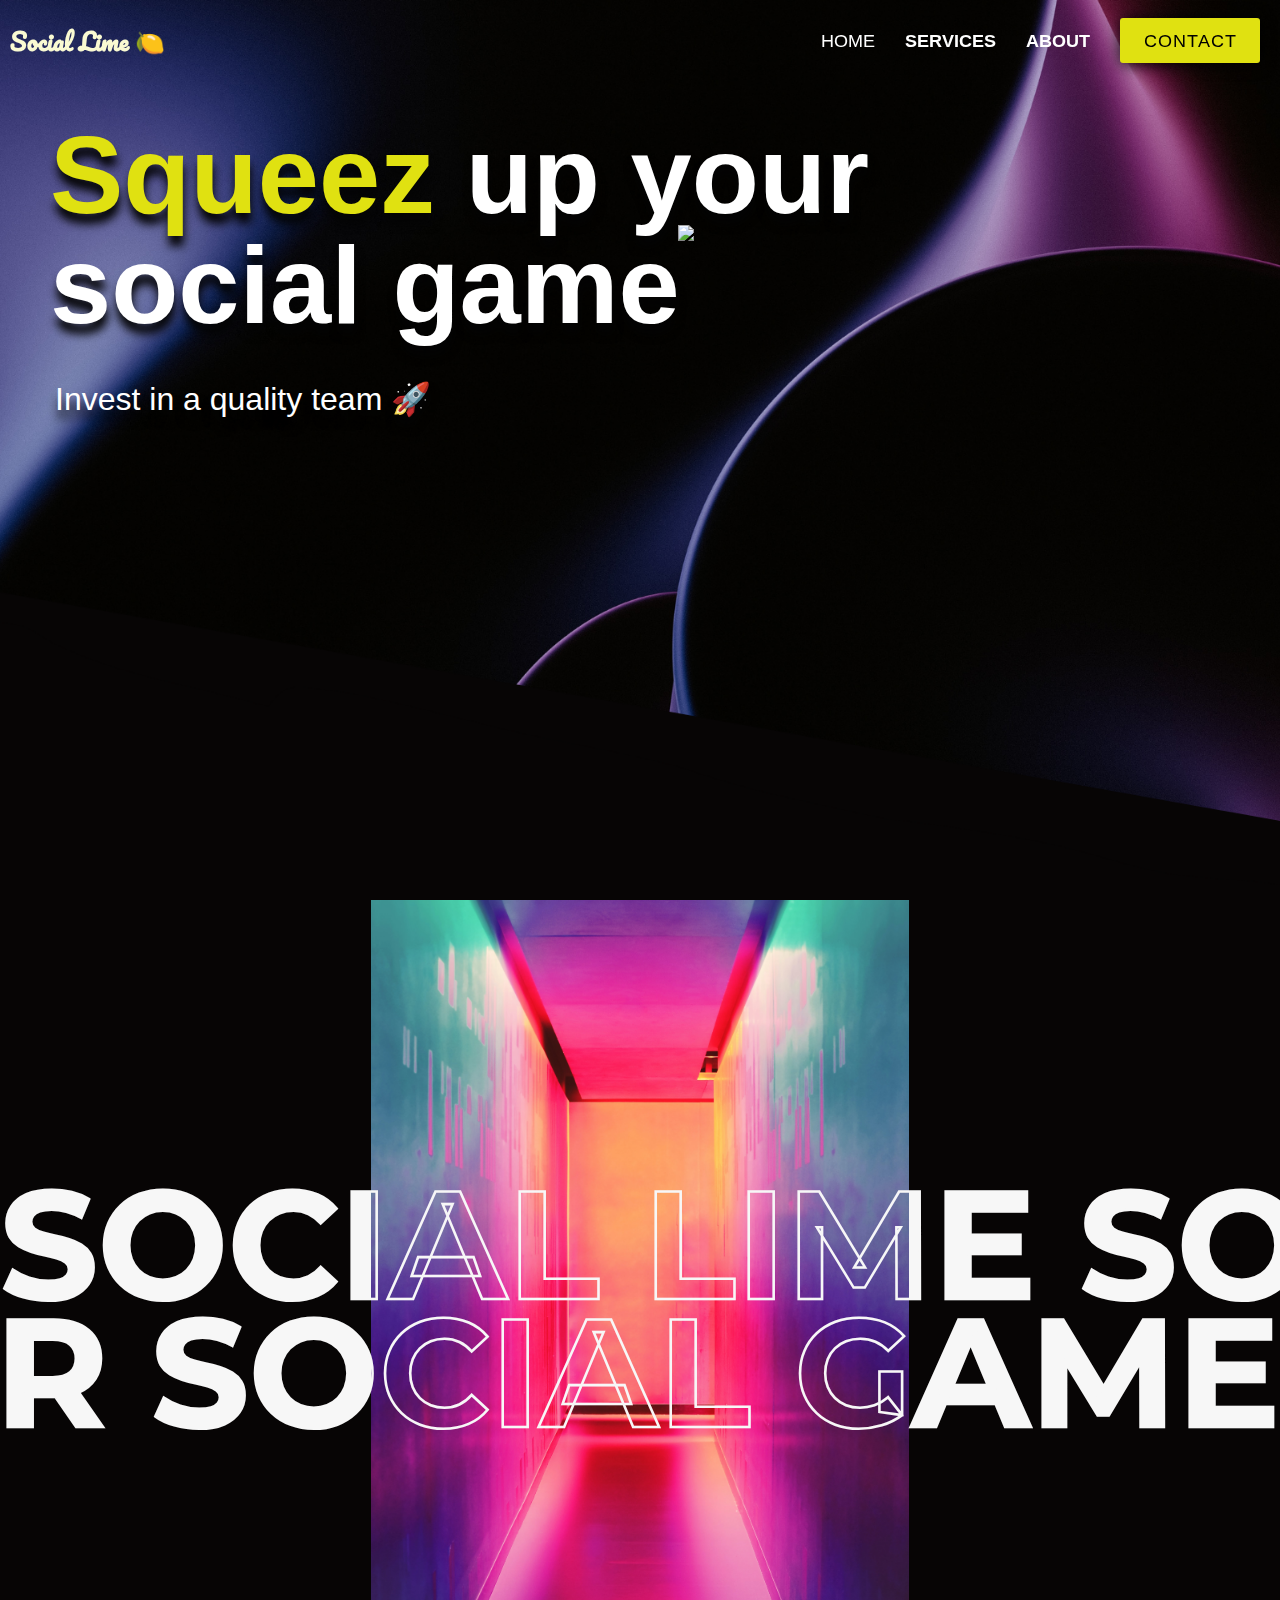
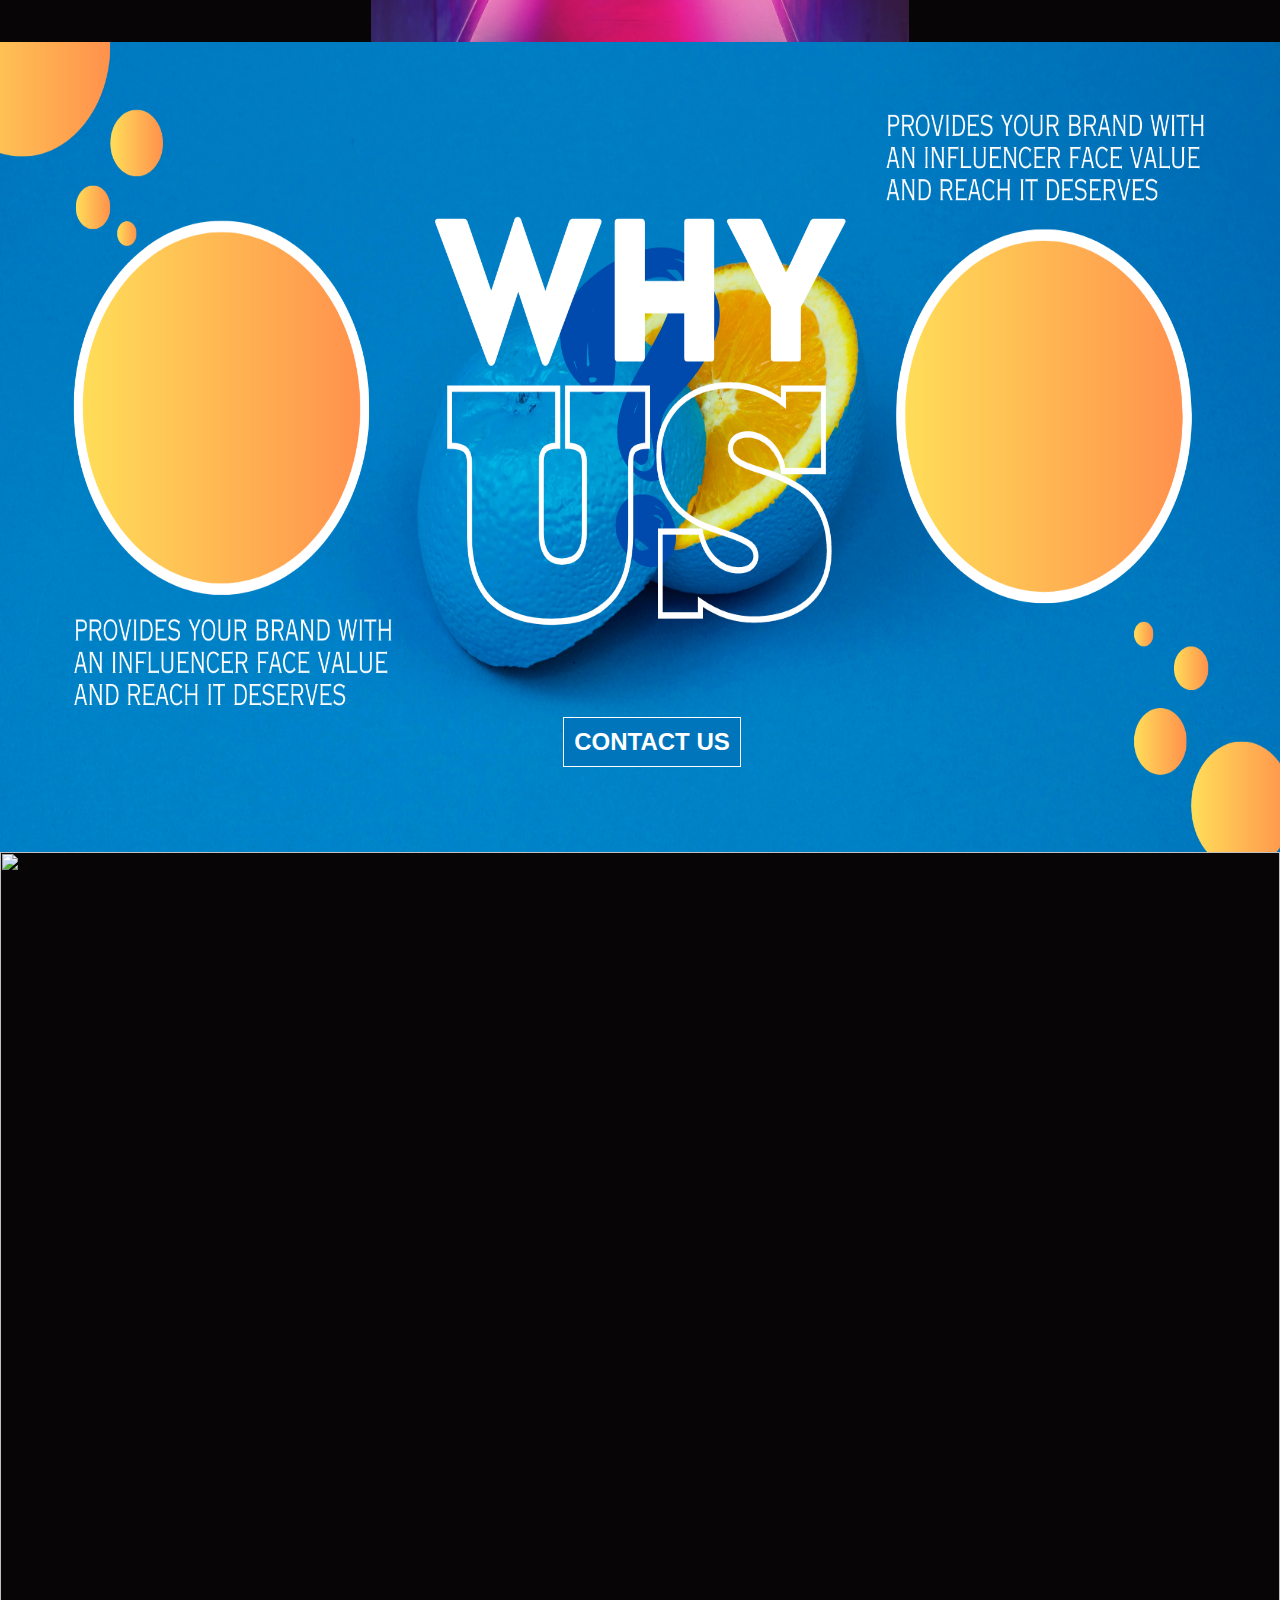
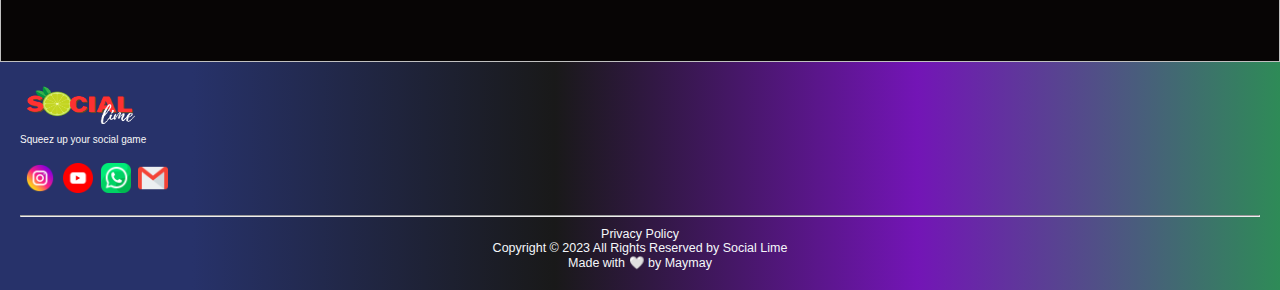
==== index.html @ c26649b6 "Update index.html" ====
<!DOCTYPE html>
<html lang="en">

<head>
    <meta charset="UTF-8">
    <meta http-equiv="X-UA-Compatible" content="IE=edge">
    <meta name="viewport" content="width=device-width, initial-scale=1.0">
    <link rel="stylesheet" href="style.css">
    <script src="/script.js"></script>
    <script src="https://cdnjs.cloudflare.com/ajax/libs/gsap/3.3.1/gsap.min.js"></script>
    <script src="https://cdnjs.cloudflare.com/ajax/libs/gsap/3.3.1/ScrollTrigger.min.js"></script>
    <script src="https://cdnjs.cloudflare.com/ajax/libs/gsap/3.3.3/ScrollToPlugin.min.js"></script>
    <title>Social-Lime</title>
</head>

<body>

    <div class="banner">
        <img class="banner_img" src="./try2.png">
        <div class="hero">
            <div class="tagline"><a>Squeez</a> up your <br>social game</div>
            <div class="sub">Invest in a quality team 🚀</div>
            <img class="ig" src="hero2.gif">
        </div>
    </div>

    <div class="nav">
        <a class="logo" id="logo">Social Lime 🍋</a>
        <a class="home" href="#home">Home</a>
        <a class="hb" href="#services">Services</a>
        <a class="hb" href="#about">About</a>
        <button class="button">Contact</button>
    </div>


    <main>
        <section class="parallax-section">
            <div class="text-container text-container__back">
                <h2 class="parallax-text">
                    Social Lime Social Lime
                </h2>
                <h2 class="parallax-text">
                    Squeez up Your Social Game
                </h2>
            </div>

            <div class="image-container parallax" data-depth='-2'>
                <div class="image-container__inner parallax" data-depth='1'>
                    <img class="para" src="back.jpg" alt="Avocado">
                </div>
            </div>

            <div class="text-container text-container__front">
                <h2 class="parallax-text">
                    Social Lime Social Lime
                </h2>
                <h2 class="parallax-text">
                    Squeez up Your Social Game
                </h2>
            </div>
        </section>
    </main>

    <div class="why" id="about">
        <div class="back">
            <img class="bg" src="/why3.png">
            <button class="btn">CONTACT US</button>
        </div>
    </div>
    <div class="services" id="services">
        <div class="backg">
            <img class="service-bg" src="/services.png">
        </div>
    </div>
    <div class="foot"></div>
    <div class="footer" id="footer">
        <div class="bubbles">
            <div class="bubble"
                style="--size:2.703396438660355rem; --distance:9.070542356239075rem; --position:24.216280371001602%; --time:3.3822207968391425s; --delay:-2.0604572190765884s;">
            </div>
            <div class="bubble"
                style="--size:3.165822025018196rem; --distance:7.885861019720578rem; --position:83.70689135038882%; --time:2.2639874434464375s; --delay:-2.479167896259421s;">
            </div>
            <div class="bubble"
                style="--size:3.074271843534702rem; --distance:9.171066618346135rem; --position:17.101391716994847%; --time:2.8836323102295265s; --delay:-3.4520597417447436s;">
            </div>
            <div class="bubble"
                style="--size:2.613048046794672rem; --distance:9.05771266240139rem; --position:20.959226845929276%; --time:2.1540379341909848s; --delay:-3.2949222420488433s;">
            </div>
            <div class="bubble"
                style="--size:2.250127625577436rem; --distance:7.965191260038385rem; --position:71.04816854726022%; --time:2.659770631502733s; --delay:-2.1204440406491902s;">
            </div>
            <div class="bubble"
                style="--size:4.708792191501644rem; --distance:6.465469241113238rem; --position:75.00758225619411%; --time:3.4191622905141315s; --delay:-3.7417244477140974s;">
            </div>
            <div class="bubble"
                style="--size:3.7324137790720915rem; --distance:6.130659923800943rem; --position:66.70329840848531%; --time:3.061645784791548s; --delay:-2.521414372626675s;">
            </div>
            <div class="bubble"
                style="--size:4.452812361787113rem; --distance:9.65467367997255rem; --position:24.86628662215625%; --time:2.119923743645265s; --delay:-2.7287221174865746s;">
            </div>
            <div class="bubble"
                style="--size:4.39032640101777rem; --distance:7.479145815770108rem; --position:39.89053783844584%; --time:3.3938928886551887s; --delay:-2.6673211003409336s;">
            </div>
            <div class="bubble"
                style="--size:2.6560811083516596rem; --distance:9.219545220219675rem; --position:74.57734831784299%; --time:3.4629435059550238s; --delay:-3.6885974056238453s;">
            </div>
            <div class="bubble"
                style="--size:4.928704187373003rem; --distance:9.481786604226299rem; --position:23.808891371035546%; --time:2.021695046776343s; --delay:-2.1891888025939057s;">
            </div>
            <div class="bubble"
                style="--size:4.03161744953632rem; --distance:8.573366281598929rem; --position:79.72270820074226%; --time:2.374966455975963s; --delay:-3.2857969536210394s;">
            </div>
            <div class="bubble"
                style="--size:4.420339140201rem; --distance:6.123480904070101rem; --position:11.13292089635052%; --time:3.140803739811948s; --delay:-3.60594641604105s;">
            </div>
            <div class="bubble"
                style="--size:3.9867435110253417rem; --distance:9.908042566300974rem; --position:60.37181168819522%; --time:2.1407505126922706s; --delay:-3.1825673854666823s;">
            </div>
            <div class="bubble"
                style="--size:3.112498168667452rem; --distance:8.3802577410477rem; --position:74.74158933570983%; --time:3.8909105842902987s; --delay:-2.0141347146809783s;">
            </div>
            <div class="bubble"
                style="--size:4.6072317754945535rem; --distance:8.57779122127305rem; --position:24.907174208625523%; --time:3.8277757247717576s; --delay:-3.988787489937411s;">
            </div>
            <div class="bubble"
                style="--size:3.170864377823725rem; --distance:6.04178894053131rem; --position:14.577458350779658%; --time:2.9631377052692254s; --delay:-3.0500957525159538s;">
            </div>
            <div class="bubble"
                style="--size:5.101543060258387rem; --distance:7.109364999296812rem; --position:75.71595019115902%; --time:2.2400536272785274s; --delay:-2.5405380430857s;">
            </div>
            <div class="bubble"
                style="--size:4.766341169378279rem; --distance:8.98344292266946rem; --position:91.69864805566831%; --time:3.75667518296322s; --delay:-3.472246585076889s;">
            </div>
            <div class="bubble"
                style="--size:5.667636256799911rem; --distance:6.297919880316265rem; --position:18.627158295137264%; --time:3.3801468808853024s; --delay:-2.7353355514759983s;">
            </div>
            <div class="bubble"
                style="--size:2.817429950281973rem; --distance:7.613909268793668rem; --position:14.12664709432649%; --time:3.0665399462932403s; --delay:-2.395379921991469s;">
            </div>
            <div class="bubble"
                style="--size:5.994434963410672rem; --distance:6.229824907219395rem; --position:22.41019950917938%; --time:3.0895652119426678s; --delay:-2.5924503797780774s;">
            </div>
            <div class="bubble"
                style="--size:3.4218638434251707rem; --distance:7.4433928975649rem; --position:92.18087411191286%; --time:2.049172798211092s; --delay:-3.3697582122341205s;">
            </div>
            <div class="bubble"
                style="--size:2.107370703947086rem; --distance:6.07750734220191rem; --position:55.529467037454644%; --time:2.0424760703613942s; --delay:-2.4972991255007697s;">
            </div>
            <div class="bubble"
                style="--size:4.193317276600011rem; --distance:8.240950220408752rem; --position:69.30958932942285%; --time:3.382467884044045s; --delay:-3.1061057015910114s;">
            </div>
            <div class="bubble"
                style="--size:2.3977623657885045rem; --distance:7.61426208110393rem; --position:76.73801214120277%; --time:3.3520175110481896s; --delay:-2.632996143958285s;">
            </div>
            <div class="bubble"
                style="--size:2.9192041286491968rem; --distance:9.493926860962901rem; --position:80.9513365558925%; --time:2.039284008158701s; --delay:-3.7431500126279054s;">
            </div>
            <div class="bubble"
                style="--size:4.725662925119872rem; --distance:9.79293704744155rem; --position:91.5878473133573%; --time:2.882576090257494s; --delay:-3.2570262538567216s;">
            </div>
            <div class="bubble"
                style="--size:2.395795243403912rem; --distance:8.289269527781965rem; --position:51.368226272464526%; --time:2.946663000155331s; --delay:-3.1733659648617847s;">
            </div>
            <div class="bubble"
                style="--size:4.18028106658144rem; --distance:8.372591276434076rem; --position:4.8906677806592%; --time:2.21615185911188s; --delay:-2.3855696301477143s;">
            </div>
            <div class="bubble"
                style="--size:2.8781590811218534rem; --distance:7.120689538896797rem; --position:37.1853664806699%; --time:2.7859235415710506s; --delay:-2.336141628863766s;">
            </div>
            <div class="bubble"
                style="--size:5.551750981833273rem; --distance:7.270251559115256rem; --position:30.622073010236754%; --time:2.651171044405225s; --delay:-2.0145139697886187s;">
            </div>
            <div class="bubble"
                style="--size:2.868956754208715rem; --distance:9.466703376914898rem; --position:97.42075299937943%; --time:2.887317138648896s; --delay:-3.044984231671863s;">
            </div>
            <div class="bubble"
                style="--size:3.461360770910855rem; --distance:8.046676327883425rem; --position:61.28574183691212%; --time:2.657351291299474s; --delay:-2.7167630193485444s;">
            </div>
            <div class="bubble"
                style="--size:2.522812453907596rem; --distance:6.754273553474159rem; --position:94.49354481994736%; --time:3.992717542551886s; --delay:-2.0818028626005103s;">
            </div>
            <div class="bubble"
                style="--size:2.4829959487599087rem; --distance:7.892183984690842rem; --position:78.15366643973077%; --time:2.0132903393235977s; --delay:-2.0518416823645347s;">
            </div>
            <div class="bubble"
                style="--size:2.415283258114962rem; --distance:9.053636966916885rem; --position:27.833047422379032%; --time:3.563490933882854s; --delay:-2.7165260016861343s;">
            </div>
            <div class="bubble"
                style="--size:3.073037548423919rem; --distance:8.176283158969813rem; --position:81.8332639400372%; --time:2.7592454258820562s; --delay:-3.0034165785945617s;">
            </div>
            <div class="bubble"
                style="--size:2.0163163548141743rem; --distance:9.155860082460881rem; --position:69.63055295405809%; --time:2.815752994489916s; --delay:-3.6590795680886576s;">
            </div>
            <div class="bubble"
                style="--size:4.961217883413328rem; --distance:9.757514286109933rem; --position:7.26003021063822%; --time:2.293293517483772s; --delay:-2.6257971637506636s;">
            </div>
            <div class="bubble"
                style="--size:4.634402686806769rem; --distance:7.043752540461177rem; --position:-1.685461734290945%; --time:2.328306301961572s; --delay:-2.9438088736419767s;">
            </div>
            <div class="bubble"
                style="--size:3.3705554110660216rem; --distance:7.2876150553478265rem; --position:54.67102306460331%; --time:2.9772995927860886s; --delay:-2.379963465444359s;">
            </div>
            <div class="bubble"
                style="--size:4.232002622240683rem; --distance:8.978298188941437rem; --position:79.22134577741149%; --time:2.862326879976489s; --delay:-2.688239084998074s;">
            </div>
            <div class="bubble"
                style="--size:2.184281940948966rem; --distance:7.4722857734502215rem; --position:24.784774440503213%; --time:3.780528061559585s; --delay:-2.8053111449601316s;">
            </div>
            <div class="bubble"
                style="--size:3.726863344146061rem; --distance:7.575225079904906rem; --position:73.81740108815747%; --time:3.20998580135797s; --delay:-2.9863117520664226s;">
            </div>
            <div class="bubble"
                style="--size:4.6934429569995135rem; --distance:7.4349911390501155rem; --position:4.012329300766229%; --time:3.5694536043319016s; --delay:-2.481469603001176s;">
            </div>
            <div class="bubble"
                style="--size:4.011309843467829rem; --distance:9.619684388287657rem; --position:16.085992688951887%; --time:2.30793427099807s; --delay:-3.2673239003029986s;">
            </div>
            <div class="bubble"
                style="--size:3.112419013722204rem; --distance:8.980457953598169rem; --position:10.90907723155023%; --time:3.430884347612765s; --delay:-3.5251144290655123s;">
            </div>
            <div class="bubble"
                style="--size:5.885480189188793rem; --distance:9.60785048730299rem; --position:90.98211085855613%; --time:3.2883996045465542s; --delay:-3.630512635451794s;">
            </div>
            <div class="bubble"
                style="--size:3.937824264834898rem; --distance:6.9500115224898344rem; --position:41.09291657364489%; --time:3.1142735119538982s; --delay:-3.5710800113029877s;">
            </div>
            <div class="bubble"
                style="--size:4.973412025646438rem; --distance:9.336553876982332rem; --position:-3.4674233395916643%; --time:3.396587227326454s; --delay:-2.936210578801096s;">
            </div>
            <div class="bubble"
                style="--size:2.8374991129318854rem; --distance:9.014424090509017rem; --position:7.716718922467642%; --time:2.128343534749802s; --delay:-2.314993893394145s;">
            </div>
            <div class="bubble"
                style="--size:3.8703114084129693rem; --distance:9.572877279080679rem; --position:92.49886381148386%; --time:2.8693460012025347s; --delay:-3.0545356379223976s;">
            </div>
            <div class="bubble"
                style="--size:4.7611924876303116rem; --distance:6.227532492511098rem; --position:19.01530018271889%; --time:2.9101544144356417s; --delay:-3.9042906017420367s;">
            </div>
            <div class="bubble"
                style="--size:5.132620483146716rem; --distance:9.267121752458763rem; --position:29.379868605382384%; --time:2.47199803309032s; --delay:-2.989531057655013s;">
            </div>
            <div class="bubble"
                style="--size:2.4969279115253356rem; --distance:6.947130855119342rem; --position:50.4249922488983895%; --time:3.0957361921112674s; --delay:-3.3476550890198067s;">
            </div>
            <div class="bubble"
                style="--size:2.508234979061827rem; --distance:9.475716267796047rem; --position:87.52830361000385%; --time:2.8200274424821226s; --delay:-2.6605651184699544s;">
            </div>
            <div class="bubble"
                style="--size:3.351435858801776rem; --distance:8.923243868913378rem; --position:23.095746507825375%; --time:2.095920553619648s; --delay:-2.659966015591892s;">
            </div>
            <div class="bubble"
                style="--size:2.4269734684894306rem; --distance:6.099166530088658rem; --position:81.41230715795852%; --time:3.9074862556689545s; --delay:-2.1004276740447536s;">
            </div>
            <div class="bubble"
                style="--size:5.230787378205321rem; --distance:6.64479680984962rem; --position:16.3862087807914%; --time:2.886685708534925s; --delay:-2.4972065679003173s;">
            </div>
            <div class="bubble"
                style="--size:5.919976570136843rem; --distance:8.813495370244706rem; --position:89.29555109066082%; --time:3.282163094256274s; --delay:-2.4552512813094673s;">
            </div>
            <div class="bubble"
                style="--size:4.856435851367235rem; --distance:9.146888386317535rem; --position:64.13999270553899%; --time:2.0096362612282666s; --delay:-2.527077170687452s;">
            </div>
            <div class="bubble"
                style="--size:4.4788498224941575rem; --distance:8.754670824148501rem; --position:93.97497490136503%; --time:3.176495492970275s; --delay:-3.3908454801680223s;">
            </div>
            <div class="bubble"
                style="--size:4.460533011537878rem; --distance:9.154177141612099rem; --position:59.006452874978294%; --time:2.769771635227336s; --delay:-3.4708798622875787s;">
            </div>
            <div class="bubble"
                style="--size:3.5254982698499715rem; --distance:6.951471747834567rem; --position:88.93516098323563%; --time:2.683037639995981s; --delay:-3.5232347244876543s;">
            </div>
            <div class="bubble"
                style="--size:2.239409258172037rem; --distance:7.679761242430297rem; --position:31.413120127717953%; --time:3.666779259592338s; --delay:-3.3878074141855317s;">
            </div>
            <div class="bubble"
                style="--size:5.189030008183485rem; --distance:8.83459176276984rem; --position:76.34657553107475%; --time:2.8255322888224286s; --delay:-3.871342475946354s;">
            </div>
            <div class="bubble"
                style="--size:2.090467221870102rem; --distance:7.078479937310766rem; --position:88.82800320641051%; --time:2.566053829319233s; --delay:-2.6694330643177517s;">
            </div>
            <div class="bubble"
                style="--size:2.568489659065695rem; --distance:6.787719852581221rem; --position:55.25201555714816%; --time:3.1752653842164342s; --delay:-2.9835352924238925s;">
            </div>
            <div class="bubble"
                style="--size:3.9269488171571645rem; --distance:7.317129766543211rem; --position:49.16604219014743%; --time:3.036515875633631s; --delay:-3.7763605359800283s;">
            </div>
            <div class="bubble"
                style="--size:2.8515545456659774rem; --distance:9.1552239000979rem; --position:25.299757662626142%; --time:3.3254185084230787s; --delay:-2.9400655249746372s;">
            </div>
            <div class="bubble"
                style="--size:2.4347294757731692rem; --distance:7.387357822246572rem; --position:38.62903196484482%; --time:3.355359450213422s; --delay:-3.448635207116437s;">
            </div>
            <div class="bubble"
                style="--size:3.9390122444039886rem; --distance:7.358135975198584rem; --position:44.66415863204259%; --time:3.388888735999815s; --delay:-3.958653026170835s;">
            </div>
            <div class="bubble"
                style="--size:5.8804887294243064rem; --distance:8.705508082725004rem; --position:32.417549018636095%; --time:3.5771782880883363s; --delay:-3.0064413828334446s;">
            </div>
            <div class="bubble"
                style="--size:5.2415001509321515rem; --distance:8.262439667103745rem; --position:47.277528806207485%; --time:3.990790150781513s; --delay:-2.4293550714407743s;">
            </div>
            <div class="bubble"
                style="--size:3.5603249892234317rem; --distance:8.16520398805639rem; --position:81.00524358179455%; --time:2.009276453017123s; --delay:-3.4294623136497466s;">
            </div>
            <div class="bubble"
                style="--size:2.2490333172542245rem; --distance:8.354959100014108rem; --position:82.38982383001353%; --time:2.9557311902887364s; --delay:-3.3607826522578863s;">
            </div>
            <div class="bubble"
                style="--size:2.4986576057357848rem; --distance:7.065085869152558rem; --position:30.052366785724978%; --time:3.872100586163395s; --delay:-3.8890922814569584s;">
            </div>
            <div class="bubble"
                style="--size:2.6983552926462266rem; --distance:8.4121552838238rem; --position:74.54283080023224%; --time:3.5994157640065345s; --delay:-2.424979511423027s;">
            </div>
            <div class="bubble"
                style="--size:4.112703557904091rem; --distance:7.7863248642556595rem; --position:27.98773727681332%; --time:2.555933205212018s; --delay:-2.6294257631939733s;">
            </div>
            <div class="bubble"
                style="--size:5.479122577409192rem; --distance:8.604065981985226rem; --position:93.76121733486971%; --time:2.8630757751243823s; --delay:-3.817376229209606s;">
            </div>
            <div class="bubble"
                style="--size:2.708338580470027rem; --distance:7.461486146335923rem; --position:-4.653508882742397%; --time:2.3405018959426456s; --delay:-2.1477315963246304s;">
            </div>
            <div class="bubble"
                style="--size:3.8369046690825916rem; --distance:7.779396099086324rem; --position:32.34876220929027%; --time:2.9938789235799512s; --delay:-3.5233077808786843s;">
            </div>
            <div class="bubble"
                style="--size:5.193729135517154rem; --distance:9.74085039266815rem; --position:84.92354322789781%; --time:3.1464225468853093s; --delay:-2.7854776749795627s;">
            </div>
            <div class="bubble"
                style="--size:3.7457578658174135rem; --distance:7.202570095237048rem; --position:19.712841692077234%; --time:3.7780727361178936s; --delay:-2.331565127141428s;">
            </div>
            <div class="bubble"
                style="--size:4.886528703121167rem; --distance:7.448624041821512rem; --position:27.2451132772487%; --time:2.7932485213547964s; --delay:-2.7469059090096266s;">
            </div>
            <div class="bubble"
                style="--size:4.003890861146499rem; --distance:8.822043141765525rem; --position:80.77973656861874%; --time:3.3918587575537784s; --delay:-3.5664836736718817s;">
            </div>
            <div class="bubble"
                style="--size:4.891067392526739rem; --distance:7.23988830833589rem; --position:8.38550929128457%; --time:3.0014125856792218s; --delay:-3.450257337342373s;">
            </div>
            <div class="bubble"
                style="--size:3.4964844701624935rem; --distance:9.84769299652929rem; --position:39.28217396070741%; --time:2.7086846343899618s; --delay:-2.0918067008929406s;">
            </div>
            <div class="bubble"
                style="--size:4.2786911737659rem; --distance:8.69586764019245rem; --position:10.091070294529803%; --time:2.3569151481816393s; --delay:-3.7873639859964494s;">
            </div>
            <div class="bubble"
                style="--size:3.7340443872218234rem; --distance:7.526792964930743rem; --position:23.327488158531715%; --time:3.127838298703524s; --delay:-3.4760373657286983s;">
            </div>
            <div class="bubble"
                style="--size:2.2127981803906076rem; --distance:6.758356813283317rem; --position:91.62808601580062%; --time:3.3121350925567916s; --delay:-2.89773040077757s;">
            </div>
            <div class="bubble"
                style="--size:2.9904861049193343rem; --distance:7.757363434795736rem; --position:88.2269054980716%; --time:3.5505276759855344s; --delay:-2.059682245274603s;">
            </div>
            <div class="bubble"
                style="--size:4.615502016084327rem; --distance:7.0944585330727215rem; --position:61.214774018486466%; --time:2.6825574741685614s; --delay:-3.2059250689204073s;">
            </div>
            <div class="bubble"
                style="--size:2.6340031131852815rem; --distance:7.4321837003880615rem; --position:17.963868403744815%; --time:3.259790852292861s; --delay:-2.024776837883309s;">
            </div>
            <div class="bubble"
                style="--size:2.183702308063596rem; --distance:7.089214945907388rem; --position:36.59560919730253%; --time:3.9829108348651205s; --delay:-2.864525306698407s;">
            </div>
            <div class="bubble"
                style="--size:5.424073830920218rem; --distance:6.379796828623763rem; --position:35.80267044648407%; --time:3.1561634142667643s; --delay:-3.0320118154077793s;">
            </div>
            <div class="bubble"
                style="--size:3.7955829595375725rem; --distance:9.260164332261906rem; --position:87.80689365505368%; --time:3.920175301443789s; --delay:-2.1528316007280677s;">
            </div>
            <div class="bubble"
                style="--size:2.2934846664989346rem; --distance:8.187344332654796rem; --position:72.37814776797954%; --time:2.6671665707131673s; --delay:-3.815813073063171s;">
            </div>
            <div class="bubble"
                style="--size:4.153059104011847rem; --distance:9.910302452550177rem; --position:9.422623548139768%; --time:3.3668016094086197s; --delay:-2.0326625213998675s;">
            </div>
            <div class="bubble"
                style="--size:2.7670853655630374rem; --distance:6.9882765003008736rem; --position:33.40046615378385%; --time:3.913494723430499s; --delay:-3.386961486381712s;">
            </div>
            <div class="bubble"
                style="--size:4.92085695177873rem; --distance:6.458279651100964rem; --position:87.5532613395768%; --time:3.272063591413473s; --delay:-2.443153214693472s;">
            </div>
            <div class="bubble"
                style="--size:3.9058627552744465rem; --distance:9.387399959462096rem; --position:23.324676348585566%; --time:2.762065642205634s; --delay:-3.863917066674894s;">
            </div>
            <div class="bubble"
                style="--size:2.6009376820442336rem; --distance:9.536155780203071rem; --position:89.2859331895502%; --time:2.7216077795019378s; --delay:-3.125741503348583s;">
            </div>
            <div class="bubble"
                style="--size:4.43171994368283rem; --distance:8.226914177159598rem; --position:20.723738692276335%; --time:3.4680347579440807s; --delay:-2.880720124165287s;">
            </div>
            <div class="bubble"
                style="--size:2.448811456406755rem; --distance:7.360761752502703rem; --position:32.236184176609825%; --time:2.306187330396854s; --delay:-3.270233511344049s;">
            </div>
            <div class="bubble"
                style="--size:4.930769082565263rem; --distance:7.129895838606914rem; --position:28.830176760751797%; --time:3.0638886827758203s; --delay:-2.8515612281969474s;">
            </div>
            <div class="bubble"
                style="--size:2.949391767505049rem; --distance:6.77716368716222rem; --position:93.29228343447738%; --time:3.715361119777472s; --delay:-2.7275575222899873s;">
            </div>
            <div class="bubble"
                style="--size:4.709776006383144rem; --distance:7.270652594265066rem; --position:29.99103241841047%; --time:3.648144679883411s; --delay:-2.7541217534969284s;">
            </div>
            <div class="bubble"
                style="--size:2.853412875784678rem; --distance:6.936645712553998rem; --position:23.223580477723495%; --time:3.3400921391622496s; --delay:-2.3337101345543587s;">
            </div>
            <div class="bubble"
                style="--size:4.978662132496731rem; --distance:9.495734832592952rem; --position:4.469338794090724%; --time:2.624591714008796s; --delay:-2.494900560603096s;">
            </div>
            <div class="bubble"
                style="--size:4.055941557968551rem; --distance:9.296573367371755rem; --position:67.66055187718244%; --time:2.6706738902512748s; --delay:-2.0756406685671918s;">
            </div>
            <div class="bubble"
                style="--size:3.263471150149927rem; --distance:8.286178490399458rem; --position:31.12037714412162%; --time:2.815799398533682s; --delay:-2.193607602894134s;">
            </div>
            <div class="bubble"
                style="--size:4.805584794221112rem; --distance:9.14515942716794rem; --position:71.37938943340276%; --time:2.2537647121947875s; --delay:-3.969806534794673s;">
            </div>
            <div class="bubble"
                style="--size:3.959808649874879rem; --distance:6.896252498171984rem; --position:28.56701545427513%; --time:2.2138160281929804s; --delay:-2.084151833804225s;">
            </div>
            <div class="bubble"
                style="--size:5.5288080876697245rem; --distance:7.489513733007854rem; --position:91.8277908788975%; --time:2.7048194149823406s; --delay:-2.9618713263825684s;">
            </div>
            <div class="bubble"
                style="--size:4.897019669892243rem; --distance:8.83355544355269rem; --position:33.32749206165359%; --time:2.1833710624593943s; --delay:-3.473717915740275s;">
            </div>
            <div class="bubble"
                style="--size:5.501473091091988rem; --distance:7.871781906938942rem; --position:82.5358509673537%; --time:2.608933196879107s; --delay:-2.2996477187383726s;">
            </div>
            <div class="bubble"
                style="--size:4.331325528437574rem; --distance:9.631910016992027rem; --position:27.771924452940958%; --time:3.713468434108584s; --delay:-3.881124593197439s;">
            </div>
            <div class="bubble"
                style="--size:3.232440183827036rem; --distance:8.801380659231231rem; --position:21.34211693871437%; --time:2.171436931901889s; --delay:-3.2169353249305392s;">
            </div>
            <div class="bubble"
                style="--size:2.252039250131995rem; --distance:8.550399379543592rem; --position:80.8528614284334%; --time:3.2567166724767485s; --delay:-3.8774663426498805s;">
            </div>
            <div class="bubble"
                style="--size:5.751567186011118rem; --distance:6.825634100694859rem; --position:75.18185016228387%; --time:2.5824662665821996s; --delay:-3.9050544057400325s;">
            </div>
            <div class="bubble"
                style="--size:5.134219858342532rem; --distance:6.475925514898836rem; --position:90.71362222027129%; --time:3.6150494185102544s; --delay:-3.877032952660963s;">
            </div>
            <div class="bubble"
                style="--size:5.289116823082203rem; --distance:7.377576103261954rem; --position:44.32682117637366%; --time:2.424864080297401s; --delay:-2.2416628247705592s;">
            </div>
            <div class="bubble"
                style="--size:4.6737706727592405rem; --distance:8.852347857298962rem; --position:48.02880429498785%; --time:3.0209750824019554s; --delay:-3.871621018396178s;">
            </div>
            <div class="bubble"
                style="--size:3.2202797590811745rem; --distance:6.523471593918901rem; --position:93.40472573703687%; --time:2.496380086094001s; --delay:-2.2840979088501046s;">
            </div>
            <div class="bubble"
                style="--size:2.0294180404580926rem; --distance:7.3288209153677695rem; --position:87.19425392497403%; --time:2.8860092041293504s; --delay:-2.2555686303575726s;">
            </div>
            <div class="bubble"
                style="--size:4.88843913564602rem; --distance:6.406254534449822rem; --position:56.870858596901186%; --time:3.3916068448379204s; --delay:-2.9010337130481543s;">
            </div>
        </div>
        <div class="content">
            <div>
                <img class="flogo" src="rlogo1.png">
                <div class="tagline">Squeez up your social game</div>
                <div class="logo-array">
                    <img class="lg" src="/instagram.png">
                    <img class="lg" src="/youtube.png">
                    <img class="lg" src="/whatsapp.png">
                    <img class="lg" src="/gmail.png">
                </div>
            </div>
        <div class="copy">
            <hr>
            <p>Privacy Policy</p>
            <p>Copyright © 2023 All Rights Reserved by Social Lime</p>
            <p>Made with 🤍 by Maymay</p>
        </div>
    </div>
    <svg style="position:fixed; top:100vh">
        <defs>
            <filter id="blob">
                <feGaussianBlur in="SourceGraphic" stdDeviation="10" result="blur"></feGaussianBlur>
                <feColorMatrix in="blur" mode="matrix" values="1 0 0 0 0  0 1 0 0 0  0 0 1 0 0  0 0 0 19 -9"
                    result="blob"></feColorMatrix>
            </filter>
        </defs>
    

</body>
---- style.css ----
@charset "UTF-8";
@import url('https://fonts.googleapis.com/css2?family=Poppins:wght@200;300;400;500;600;700;800&display=swap');

/*NAVBAR */
@import url('https://fonts.googleapis.com/css2?family=Arimo&display=swap');

/* logo */
@import url('https://fonts.googleapis.com/css2?family=Arimo&family=Pacifico&display=swap');

/* parallax text */
@import url("https://fonts.googleapis.com/css2?family=Montserrat:wght@900&display=swap");

* {
    margin: 0;
    padding: 0;
    scroll-behavior: smooth;
}

:root {
    --primary: #e9357a;
    --bs-font-sans-serif: system-ui, -apple-system, "Segoe UI", Roboto, "Helvetica Neue", Arial, "Noto Sans", "Liberation Sans", sans-serif, "Apple Color Emoji", "Segoe UI Emoji", "Segoe UI Symbol", "Noto Color Emoji";
    font-size: 62.5%;
}


body {
    font-family: 'Poppins', sans-serif;
    display: flex;
    width: 100vw;
    flex-direction: column;
    /* background: linear-gradient(315deg, #f3f6ba, #fefaf4); */
    background: #070505;
    scroll-behavior: smooth;
    /* background: linear-gradient(315deg, rgb(247, 243, 172) 3%, transparent 38%, white 68%, rgb(255, 190, 190) 98%); */
    animation: gradient 15s ease infinite;
    background-attachment: fixed;
    box-sizing: border-box;
    font-size: 1.6rem;
}

/* body::-webkit-scrollbar {
    display: none;
} */

.nav {
    position: fixed;
    width: 100vw;
    height: 9%;
    display: flex;
    flex-direction: row;
    background-color: transparent;
    justify-content: flex-end;
    align-items: center;
    align-content: center;
    /* flex-wrap: wrap; */
    column-gap: 30px;
    /* background: linear-gradient(90deg,#000000 ,#737373); */
    /* background: rgba(26, 25, 25, 0.2); */
    /* box-shadow: rgb(175, 170, 170) 1px 1px 10px; */
    box-sizing: border-box;
    z-index: 100;
}

.nav:first-child {
    margin-right: auto;
}

.nav:last-child {
    margin-right: 30px;
}

.nav.scrolled {
    background: linear-gradient(90deg, #27326A 15%, rgb(25, 25, 25), #000000 65%, #6B2561, #000000 85%);
    box-shadow: black 1px 1px 10px;
    transition: 0.5s ease-in-out;
    z-index: 100;

}

.logo {
    font-weight: 900;
    font-size: x-large;
    text-decoration: none;
    color: lightgoldenrodyellow;
    font-family: 'Pacifico', cursive;
    cursor: pointer;
    margin-right: auto;
    margin-left: 10px;
    /* box-shadow: #d31976 3px 3px 120px; */
}

.logo:hover {
    text-shadow: 1px 1px 20px gold;
    /* font-size: 2vh; */
    font-size: 158%;
    transition: 0.4s ease-in-out;
}


.button_box {
    height: 100%;

}

.button {
    width: 140px;
    height: 45px;
    font-family: 'Arimo', sans-serif;
    font-weight: 400;
    font-size: large;
    text-transform: uppercase;
    letter-spacing: 1px;
    font-weight: 500;
    color: black;
    border: none;
    box-shadow: 0px 2px 20px rgba(16, 16, 16, 0.465);
    border-radius: 3px;
    box-shadow: 0px 8px 15px rgba(0, 0, 0, 0.1);
    transition: all 0.5s ease 0s;
    cursor: pointer;
    outline: none;
    background-color: #E0E111;
    box-shadow: 0px 1px 15px rgb(0, 0, 0);
    margin-right: 20px;
}

.button:hover {
    background-color: #000;
    box-shadow: 0px 10px 40px #E0E111;
    transition: 0.6s ease-in-out;
    font-size: 119%;
    color: #E0E111;

    /* border: 1px solid #000; */
    /* transform: translateY(7px);
    transform: translateX(3px); */
}

.banner {
    width: 100vw;
    height: 100vh;
    position: relative;
    object-fit: cover;
    box-sizing: border-box;
}

.banner .banner_img {
    width: 100vw;
    height: 100vh;
    position: relative;
    object-fit: cover;
}

.banner .hero .tagline a {
    color: #E0E111;
}

.banner .hero .tagline a:hover {
    color: #f9f919;
    transition: 0.8s ease-in-out;
    text-shadow: 0px 2px 20px rgb(183, 226, 133);
}


.banner .hero .tagline {
    position: absolute;
    top: 120px;
    left: 50px;
    cursor: pointer;
    color: #fff;
    line-height-step: 10px;
    font-size: 11rem;
    font-family: sans-serif;
    font-weight: bolder;
    line-height: 1em;
    text-shadow: 1px 10px 10px rgb(4, 4, 4);
}

.banner .hero .sub {
    top: 380px;
    left: 55px;
    color: #fff;
    position: absolute;
    font-size: xx-large;
    font-family: 'Gill Sans', 'Gill Sans MT', Calibri, 'Trebuchet MS', sans-serif;
    text-shadow: 1px 10px 10px rgb(4, 4, 4);
}


.banner .hero .ig {
    top: 25vh;
    position: absolute;
    margin-left: 53vw;
    height: auto;
    width: 45vw;
}


.home {
    text-decoration: none;
    font-size: large;
    font-family: 'Arimo', sans-serif;
    font-weight: 500;
    text-transform: uppercase;
    cursor: pointer;
    color: #fff;
}

.hb {
    text-decoration: none;
    color: #fff;
    font-size: large;
    font-family: 'Arimo', sans-serif;
    font-weight: 900;
    text-transform: uppercase;
    cursor: pointer;
}

.home:hover {
    color: #E0E111;
    /* font-size: 2vh; */
    transform: translateY(2px);
    transition: 0.4s ease-in-out;
}

.hb:hover {
    color: #E0E111;
    transform: translateY(2px);
    transition: 0.4s ease-in-out;
}

@media only screen and (max-width: 992px) {
    .home {
        display: none;
    }

    .hb {
        display: none;
    }

    .button {
        display: none;
    }

    .banner .hero .tagline {
        font-size: 7.5rem;
    }

    .banner .hero .sub {
        font-size: x-large;
    }
}

@media only screen and (max-width: 552px) {
    .home {
        display: none;
    }

    .hb {
        display: none;
    }

    .button {
        display: none;
    }

    .banner .hero .tagline {
        font-size: 3.5rem;
    }

    .banner .hero .sub {
        font-size: larger;
    }
}

/* ------------------------------------- */



/* PARALLAX */






body,
html {
    height: 100%;
}


body::-webkit-scrollbar {
    display: none;
}

section {
    position: relative;
    padding: 0vw 0;
    overflow: hidden;
}

.image-container {
    position: relative;
    z-index: 2;
    width: 42vw;
    height: 58vw;
    margin: 0 auto;
    overflow: hidden;
}

.image-container__inner {
    width: 100%;
    height: 100%;
    overflow: hidden;
}

.para {
    width: 100%;
    height: 100%;
    object-fit: cover;
    transform: scale(1.2);
    overflow: hidden;
}

.text-container {
    position: absolute;
    z-index: 1;
    top: 55%;
    left: 0;
    display: flex;
    flex-direction: column;
    width: 100%;
    transform: translateY(-50%);
    overflow: hidden;
}

.text-container__front {
    z-index: 3;
}

.text-container__front .parallax-text {
    color: transparent;
    -webkit-text-stroke: 0.2vw #f7f7f7;
}

.parallax-text {
    position: relative;
    font-family: "Montserrat", sans-serif;
    font-size: 12vw;
    line-height: 10vw;
    text-transform: uppercase;
    white-space: nowrap;
    color: #f7f7f7;
    margin: 0;
}

.parallax-text:last-child {
    align-self: flex-end;
}









/* --------------------------- */

.why {
    height: 90vh;
    width: 100vw;
    position: relative;
}

.why .back {
    height: 90vh;
    width: 100vw;
}

.why .back .bg {
    height: 90vh;
    width: 100vw;
    position: absolute;

}


/* ------button  */

.why .back .btn {
    padding: 10px 10px 10px;
    background: #0175BC;
    color: #fff;
    font-size: x-large;
    font-weight: bold;
    position: relative;
    left: 44vw;
    top: 75vh;
    cursor: pointer;
    border: 1px solid #fff;
    transition: background 1s ease-in-out, border 0.6s ease-in-out;
}

.why .back .btn:hover {
    background: linear-gradient(90deg, #FFDE59, #FF914D);
    transition: 0.8s ease-in-out;
    transition: background 1s ease-in-out, border 0.6s ease-in-out;
    border: none;

}

/* ----- */
.services {
    height: 90vh;
    width: 100vw;
}

.services .backg {
    height: 90vh;
    width: 100vw;
}

.services .backg .service-bg {
    height: 90vh;
    width: 100vw;
}

/* ------ */


body .footer {
    z-index: 1;
    --footer-background:linear-gradient( 90deg, #27326A 15%, rgb(25, 25, 25),rgb(115, 21, 182),seagreen);
    display: grid;
    position: relative;
    grid-area: footer;
    min-height: 20%;
    width: 100vw;
    box-sizing: border-box;
}

body .footer .bubbles {
    position: absolute;
    top: 0;
    left: 0;
    right: 0;
    height: 1rem;
    background: var(--footer-background);
    filter: url("#blob");
}

body .footer .bubbles .bubble {
    position: absolute;
    left: var(--position, 50%);
    background: var(--footer-background);
    border-radius: 100%;
    animation: bubble-size var(--time, 4s) ease-in infinite var(--delay, 0s), bubble-move var(--time, 4s) ease-in infinite var(--delay, 0s);
    transform: translate(-50%, 100%);
}

body .footer .content {
    z-index: 2;
    color: #f7f7f7;
    display: flex;
    flex-direction: column;
    font-size: 10px;
    font-family: sans-serif;
    grid-template-columns: 1fr auto;
    grid-gap: 2rem;
    padding: 2rem;
    background: var(--footer-background);
}

body .footer .content a {
    color: #f5f7fa;
    font-family: sans-serif;

}

body .footer .content a:hover {
    color: greenyellow;
    text-decoration: underline;
    text-shadow: 0 0 0.125em rgb(3, 3, 3), 0 0 1.95em currentColor;
    font-size: large;

}

body .footer .content p {
    color: #f5f7fa;
    text-decoration: none;
    font-family: sans-serif;
}

body .footer .content b {
    color: rgb(12, 220, 199);
    content: "\f007";
    font-family: sans-serif;
    font-weight: bold;
}

body .footer .content p {
    margin: 0;
    font-size: 1.25rem;
    text-align: center;

}

.flogo{
    height: 50px;
    width: 120px;
}
.tagline {
    margin-bottom: 2vh;
}

.lg{
    margin-left: 5px;
    height: 30px;
    width: 30px;
    transition: all 0.6s ease-in-out;
}

.lg:hover{
    transform: scale(120%);
    transition: all 0.6s ease-in-out;
}

hr{
    margin-bottom: 10px;
}

@keyframes bubble-size {

    0%,
    75% {
        width: var(--size, 4rem);
        height: var(--size, 4rem);
    }

    100% {
        width: 0rem;
        height: 0rem;
    }
}

@keyframes bubble-move {
    0% {
        bottom: 0rem;
    }

    100% {
        bottom: var(--distance, 10rem);
    }
}



/* end */


@media only screen and (max-width:1100px) {
    .change {
        width: 40%;
    }

}

@media only screen and (max-width:550px) {
    .change {
        width: 100%;
        font-size: clamp(5rem, 14vw + 0.5rem, 7rem);
    }

    .end .services {
        font-size: 35px;
    }

    @keyframes transitionIn {
        from {
            opacity: 0;
            transform: translateX(-10px);
            transform: rotate(-45deg);
        }

        to {
            opacity: 1;
            transform: translateX(0px);
            transform: rotate(0deg);
        }

    }
}
/* Adjust other styling properties as needed */
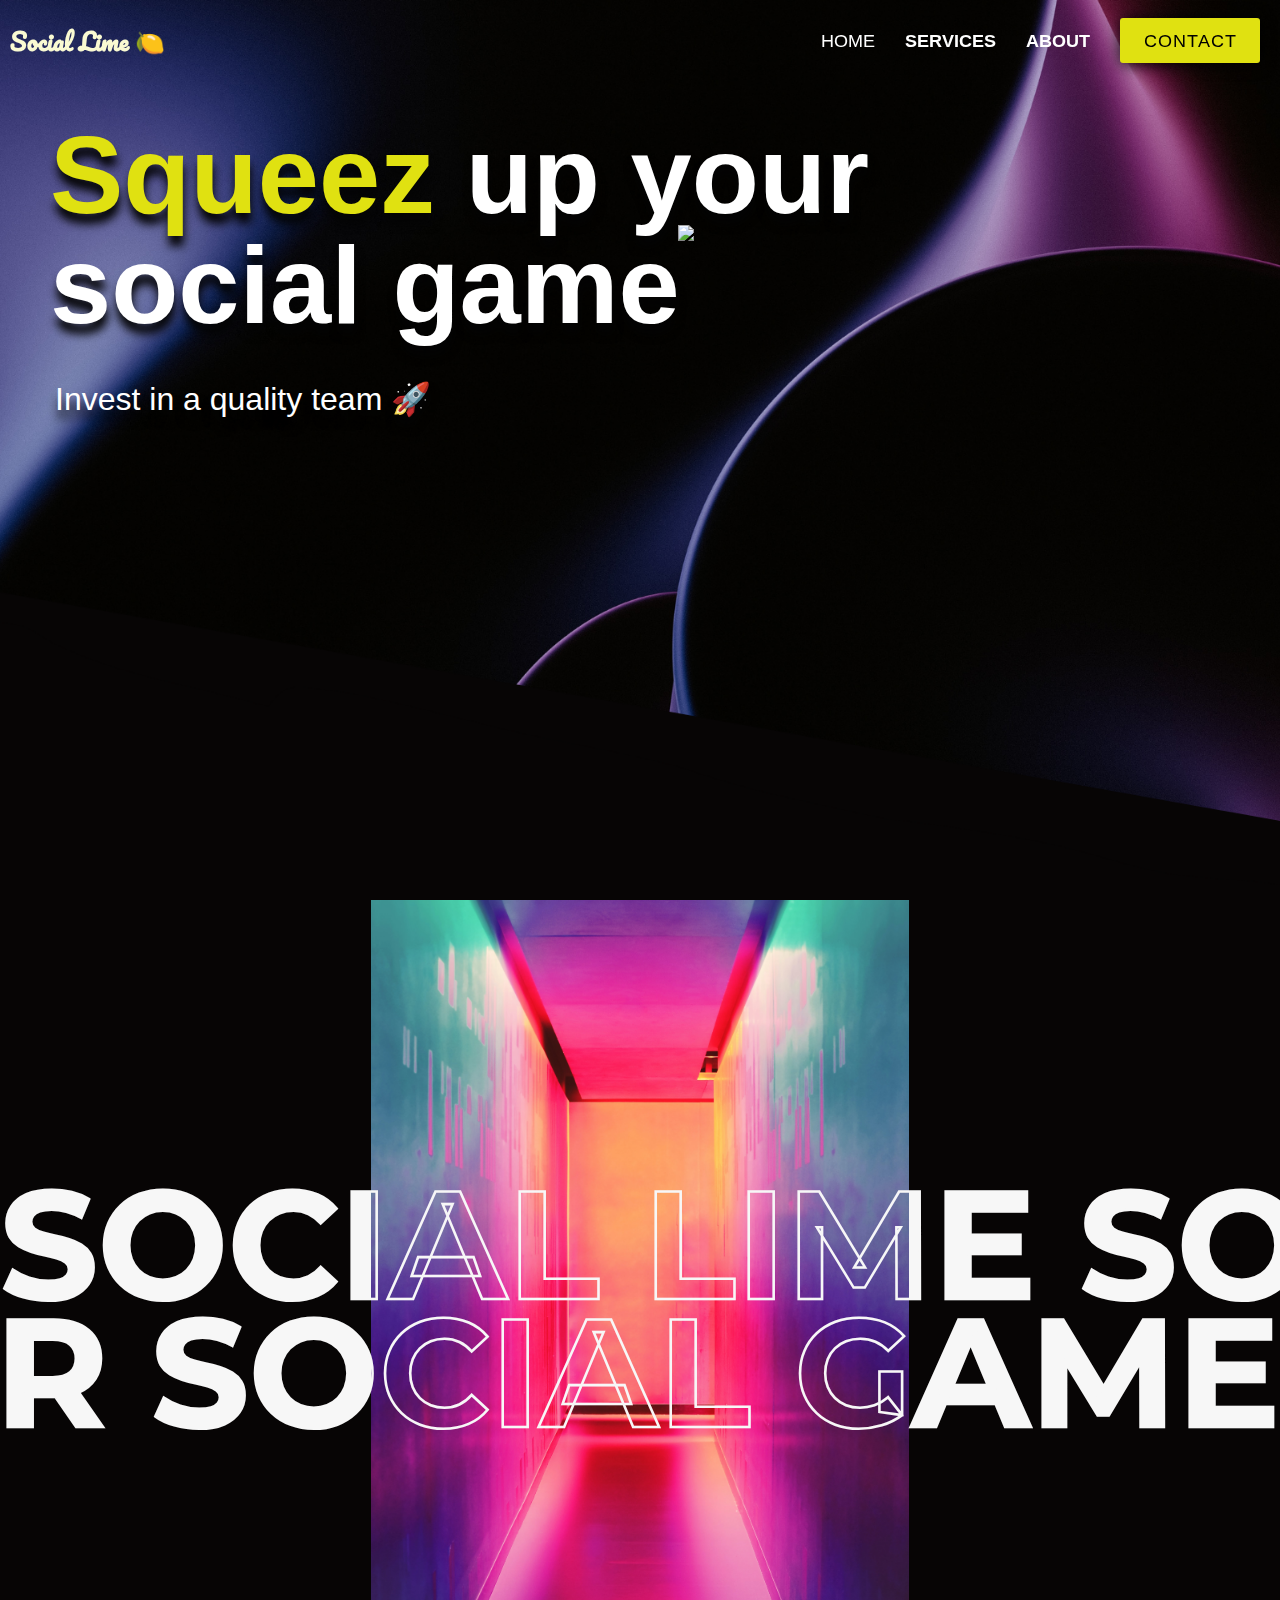
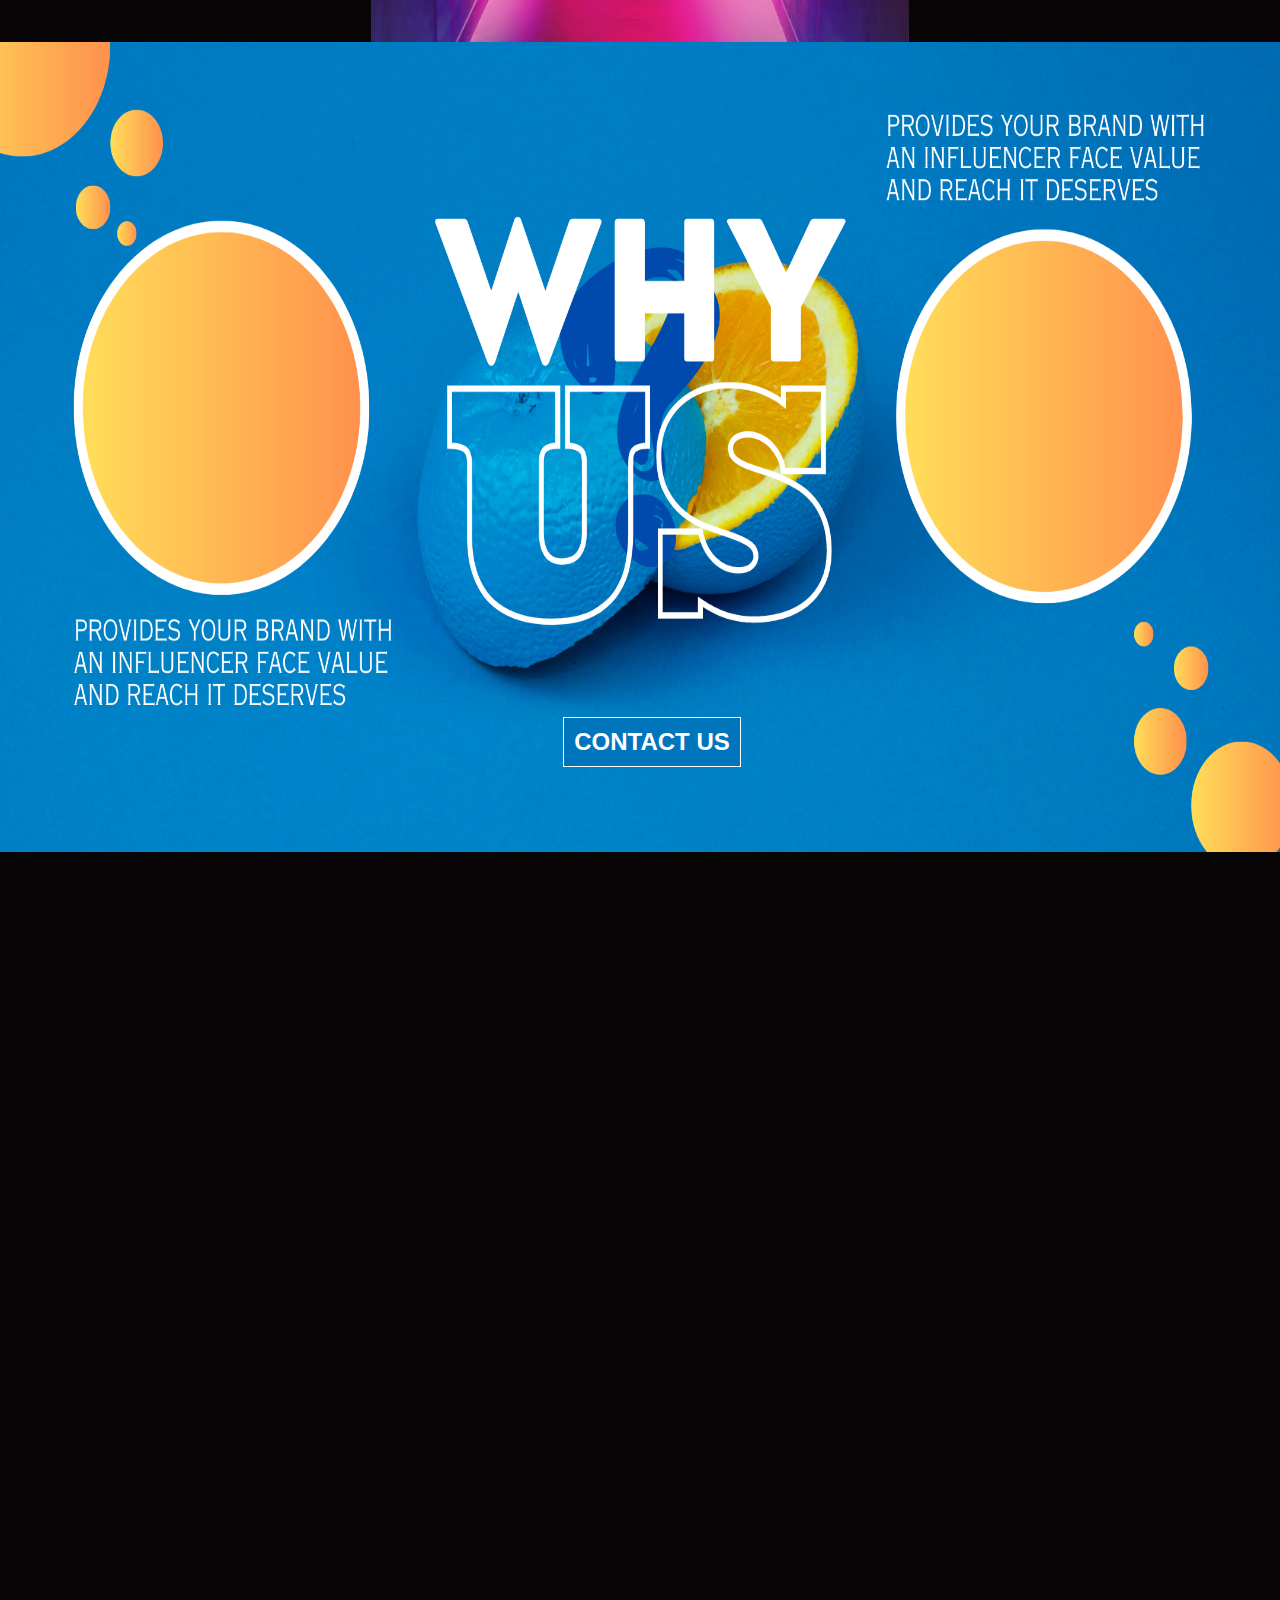
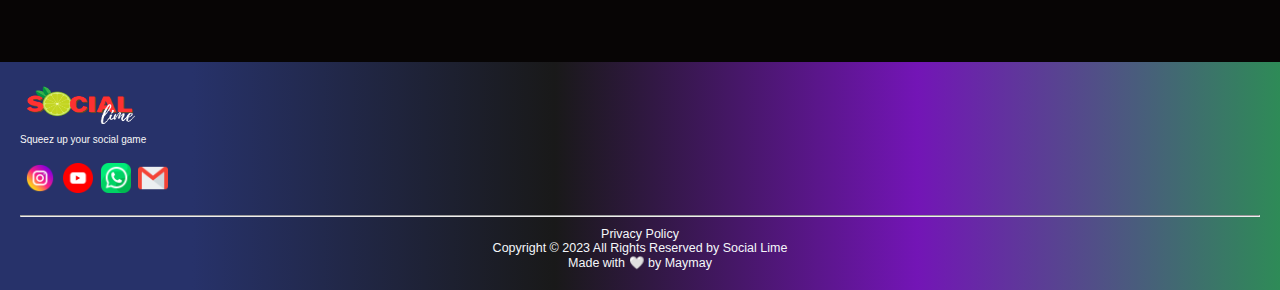
==== commit 5864ada7: "Update index.html" ====
--- a/index.html
+++ b/index.html
@@ -6,7 +6,7 @@
     <meta http-equiv="X-UA-Compatible" content="IE=edge">
     <meta name="viewport" content="width=device-width, initial-scale=1.0">
     <link rel="stylesheet" href="style.css">
-    <script src="/script.js"></script>
+    <script src="./script.js"></script>
     <script src="https://cdnjs.cloudflare.com/ajax/libs/gsap/3.3.1/gsap.min.js"></script>
     <script src="https://cdnjs.cloudflare.com/ajax/libs/gsap/3.3.1/ScrollTrigger.min.js"></script>
     <script src="https://cdnjs.cloudflare.com/ajax/libs/gsap/3.3.3/ScrollToPlugin.min.js"></script>
@@ -46,7 +46,7 @@
 
             <div class="image-container parallax" data-depth='-2'>
                 <div class="image-container__inner parallax" data-depth='1'>
-                    <img class="para" src="back.jpg" alt="Avocado">
+                    <img class="para" src="./back.jpg" alt="Avocado">
                 </div>
             </div>
 
@@ -63,13 +63,13 @@
 
     <div class="why" id="about">
         <div class="back">
-            <img class="bg" src="/why3.png">
+            <img class="bg" src="./why3.png">
             <button class="btn">CONTACT US</button>
         </div>
     </div>
     <div class="services" id="services">
         <div class="backg">
-            <img class="service-bg" src="/services.png">
+<!--             <img class="service-bg" src="./services.png"> -->
         </div>
     </div>
     <div class="foot"></div>
@@ -395,7 +395,7 @@
             </div>
             <div class="bubble"
                 style="--size:4.930769082565263rem; --distance:7.129895838606914rem; --position:28.830176760751797%; --time:3.0638886827758203s; --delay:-2.8515612281969474s;">
-            </div>
+            </div> 
             <div class="bubble"
                 style="--size:2.949391767505049rem; --distance:6.77716368716222rem; --position:93.29228343447738%; --time:3.715361119777472s; --delay:-2.7275575222899873s;">
             </div>
@@ -464,11 +464,11 @@
             <div>
                 <img class="flogo" src="rlogo1.png">
                 <div class="tagline">Squeez up your social game</div>
-                <div class="logo-array">
-                    <img class="lg" src="/instagram.png">
-                    <img class="lg" src="/youtube.png">
-                    <img class="lg" src="/whatsapp.png">
-                    <img class="lg" src="/gmail.png">
+                <div class="logoarray">
+                    <img class="lg" src="./instagram.png">
+                    <img class="lg" src="./youtube.png">
+                    <img class="lg" src="./whatsapp.png">
+                    <img class="lg" src="./gmail.png">
                 </div>
             </div>
         <div class="copy">
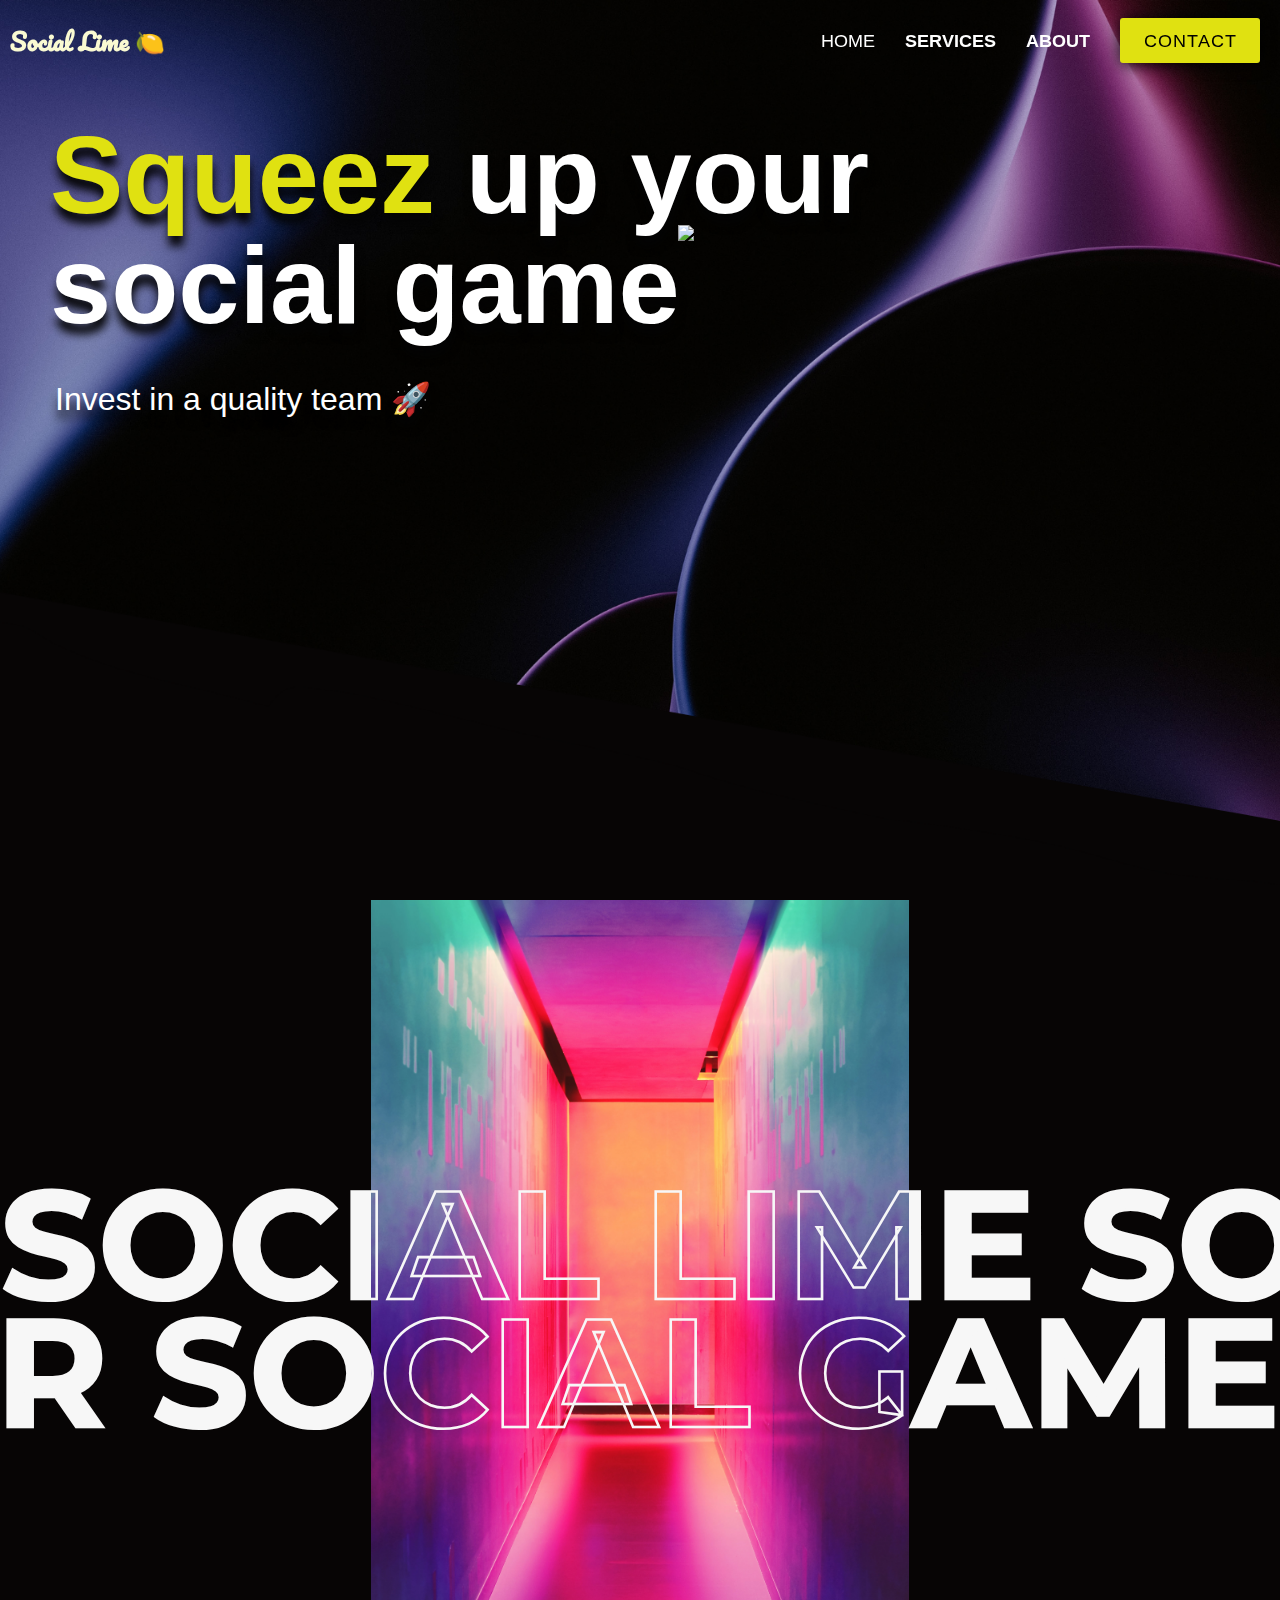
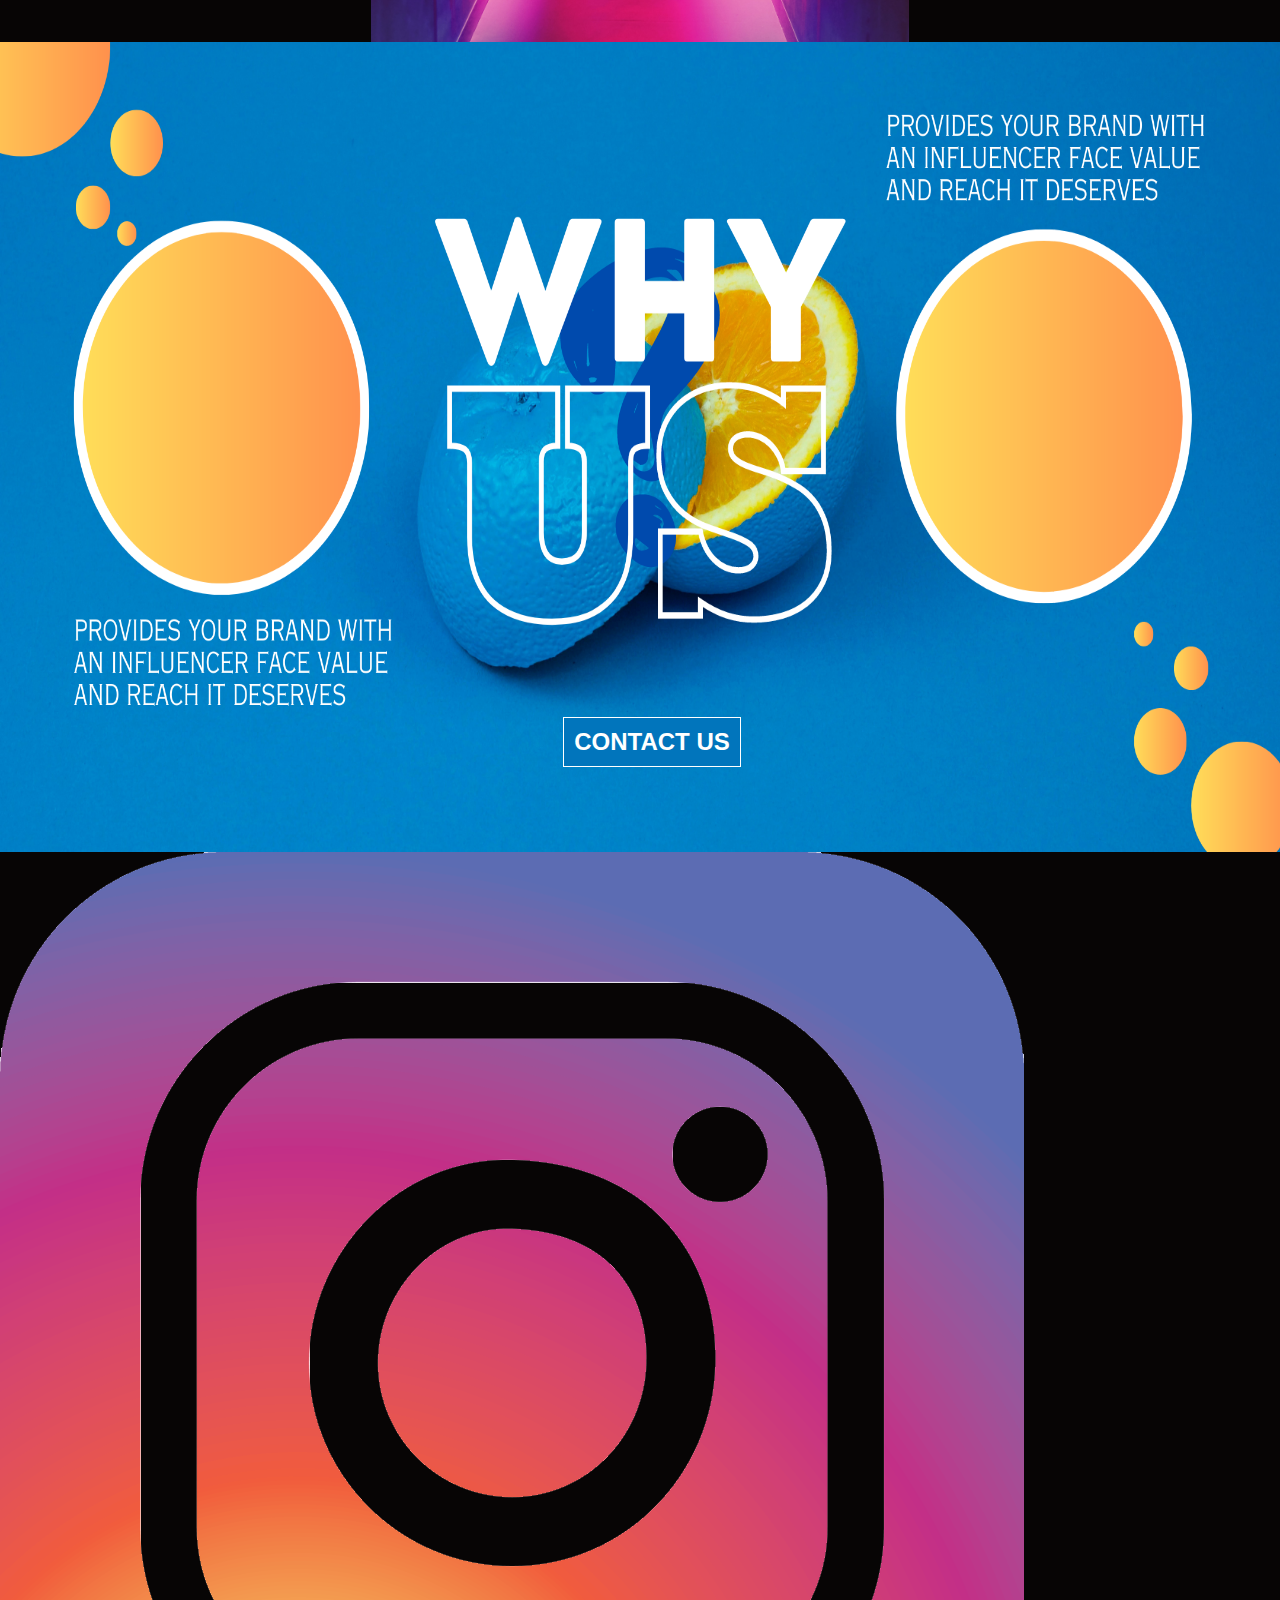
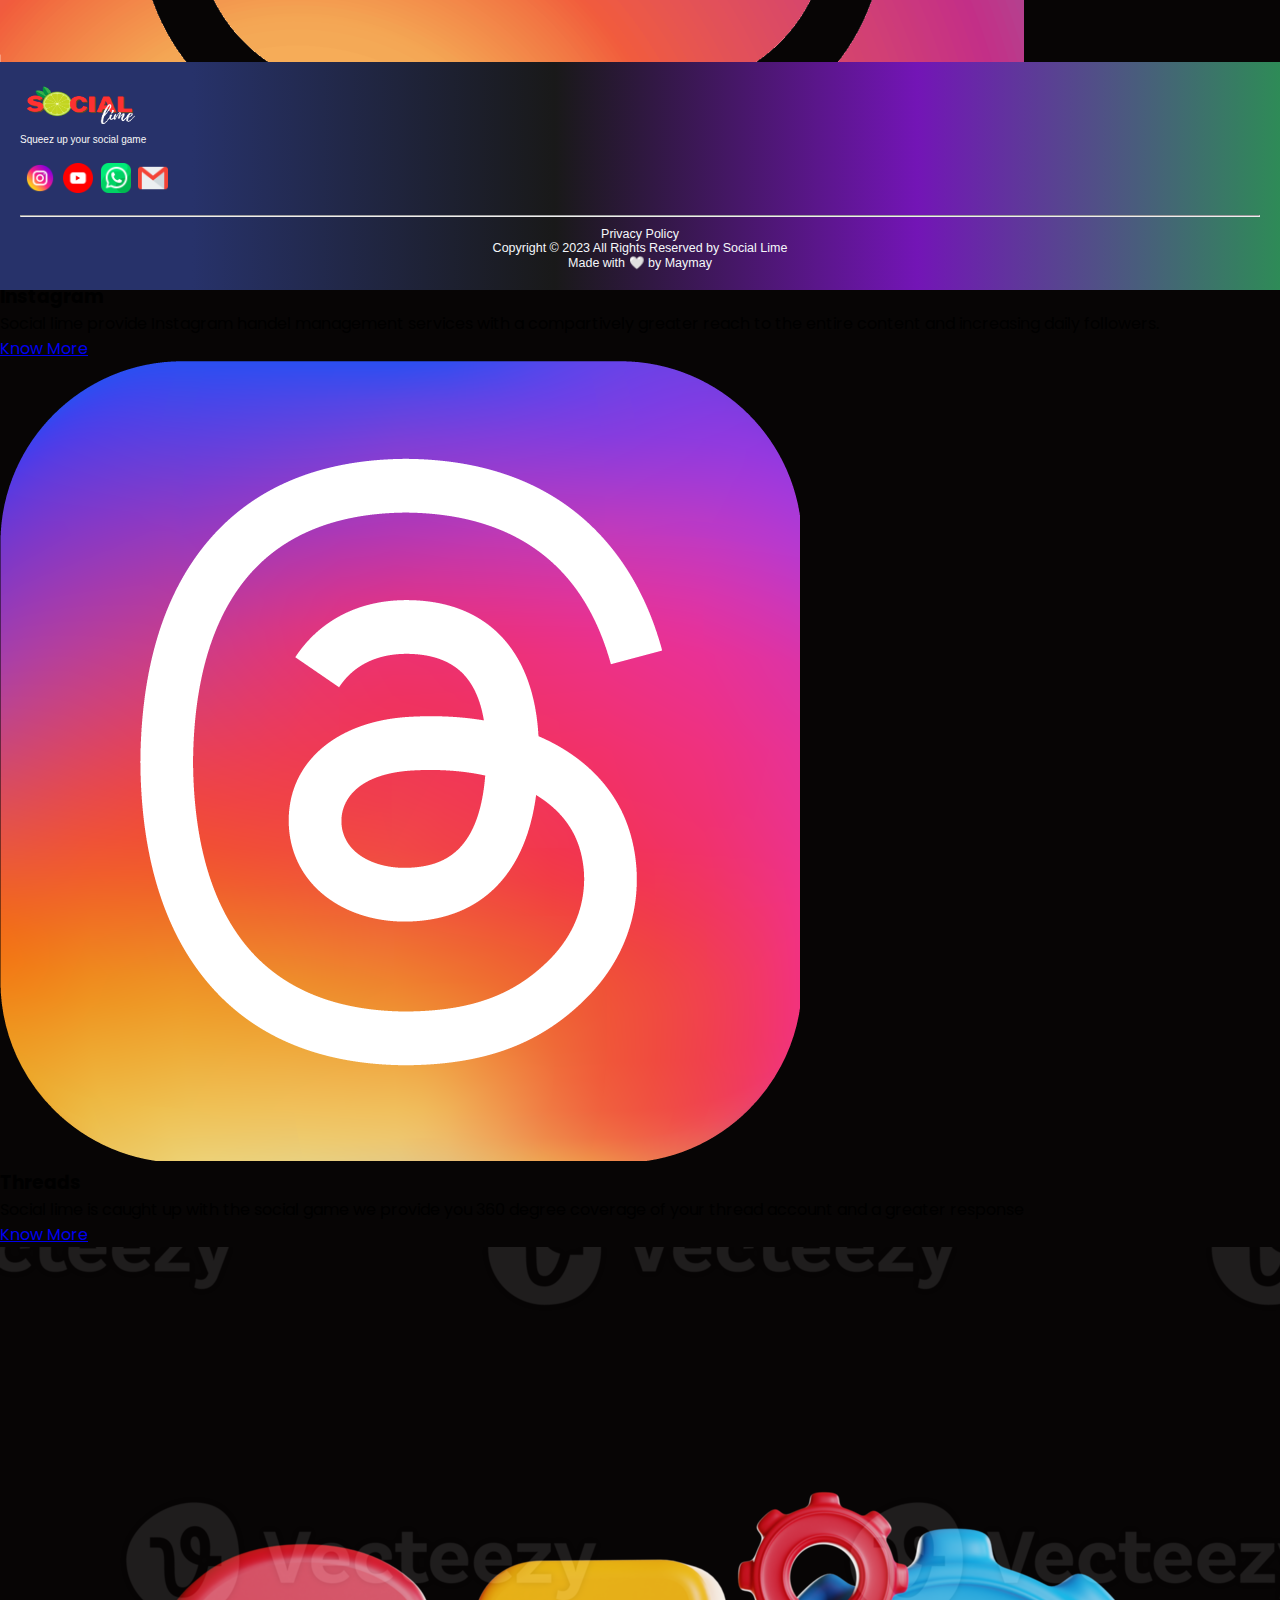
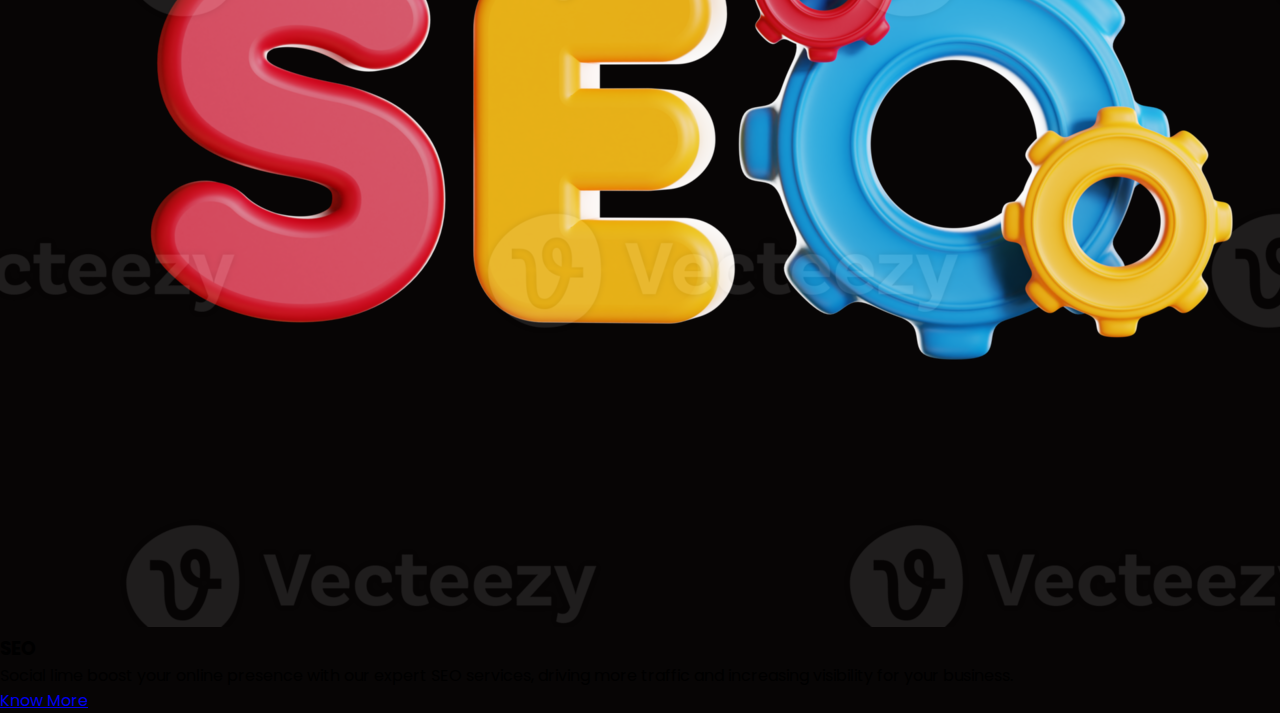
==== commit f21b4585: "Update index.html" ====
--- a/index.html
+++ b/index.html
@@ -69,7 +69,52 @@
     </div>
     <div class="services" id="services">
         <div class="backg">
-<!--             <img class="service-bg" src="./services.png"> -->
+            <section class="container">
+                <section class="card__container">
+                    <div class="card__bx" style="--clr: #e9357a">
+                        <div class="card__data">
+                            <div class="card__icon">
+                                <img class="service" src="ig.png"></img>
+                            </div>
+                            <div class="card__content">
+                                <h3>Instagram</h3>
+                                <p>Social lime provide Instagram handel management services with a compartively greater
+                                    reach to the entire content and increasing daily followers.</p>
+                                <a href="mailto:worksociallime@gmail.com">Know More</a>
+                            </div>
+                        </div>
+                    </div>
+                    <div class="card__bx" style="--clr:#5b98eb">
+                        <div class="card__data">
+                            <div class="card__icon">
+                                <img class="service" src="threads.png"></img>
+                            </div>
+                            <div class="card__content">
+                                <h3>Threads</h3>
+                                <p> Social lime is caught up with the social game we provide you 360 degree coverage of
+                                    your thread account and a greater response </p>
+                                <a href="mailto:worksociallime@gmail.com">Know More</a>
+                            </div>
+                        </div>
+                    </div>
+                    <div class="card__bx" style="--clr: #eb5ae5">
+                        <div class="card__data">
+                            <div class="card__icon">
+                                <img class="service" src="seo.webp"></img>
+                            </div>
+                            <div class="card__content">
+                                <h3>SEO</h3>
+                                <p>Social lime boost your online presence with our expert SEO services, driving more
+                                    traffic and increasing visibility for your business.</p>
+                                <a href="mailto:worksociallime@gmail.com">Know More</a>
+                            </div>
+                        </div>
+                    </div>
+
+                </section>
+
+            </section>
+
         </div>
     </div>
     <div class="foot"></div>
@@ -395,7 +440,7 @@
             </div>
             <div class="bubble"
                 style="--size:4.930769082565263rem; --distance:7.129895838606914rem; --position:28.830176760751797%; --time:3.0638886827758203s; --delay:-2.8515612281969474s;">
-            </div> 
+            </div>
             <div class="bubble"
                 style="--size:2.949391767505049rem; --distance:6.77716368716222rem; --position:93.29228343447738%; --time:3.715361119777472s; --delay:-2.7275575222899873s;">
             </div>
@@ -471,21 +516,21 @@
                     <img class="lg" src="./gmail.png">
                 </div>
             </div>
-        <div class="copy">
-            <hr>
-            <p>Privacy Policy</p>
-            <p>Copyright © 2023 All Rights Reserved by Social Lime</p>
-            <p>Made with 🤍 by Maymay</p>
+            <div class="copy">
+                <hr>
+                <p>Privacy Policy</p>
+                <p>Copyright © 2023 All Rights Reserved by Social Lime</p>
+                <p>Made with 🤍 by Maymay</p>
+            </div>
         </div>
-    </div>
-    <svg style="position:fixed; top:100vh">
-        <defs>
-            <filter id="blob">
-                <feGaussianBlur in="SourceGraphic" stdDeviation="10" result="blur"></feGaussianBlur>
-                <feColorMatrix in="blur" mode="matrix" values="1 0 0 0 0  0 1 0 0 0  0 0 1 0 0  0 0 0 19 -9"
-                    result="blob"></feColorMatrix>
-            </filter>
-        </defs>
-    
+        <svg style="position:fixed; top:100vh">
+            <defs>
+                <filter id="blob">
+                    <feGaussianBlur in="SourceGraphic" stdDeviation="10" result="blur"></feGaussianBlur>
+                    <feColorMatrix in="blur" mode="matrix" values="1 0 0 0 0  0 1 0 0 0  0 0 1 0 0  0 0 0 19 -9"
+                        result="blob"></feColorMatrix>
+                </filter>
+            </defs>
+
 
 </body>
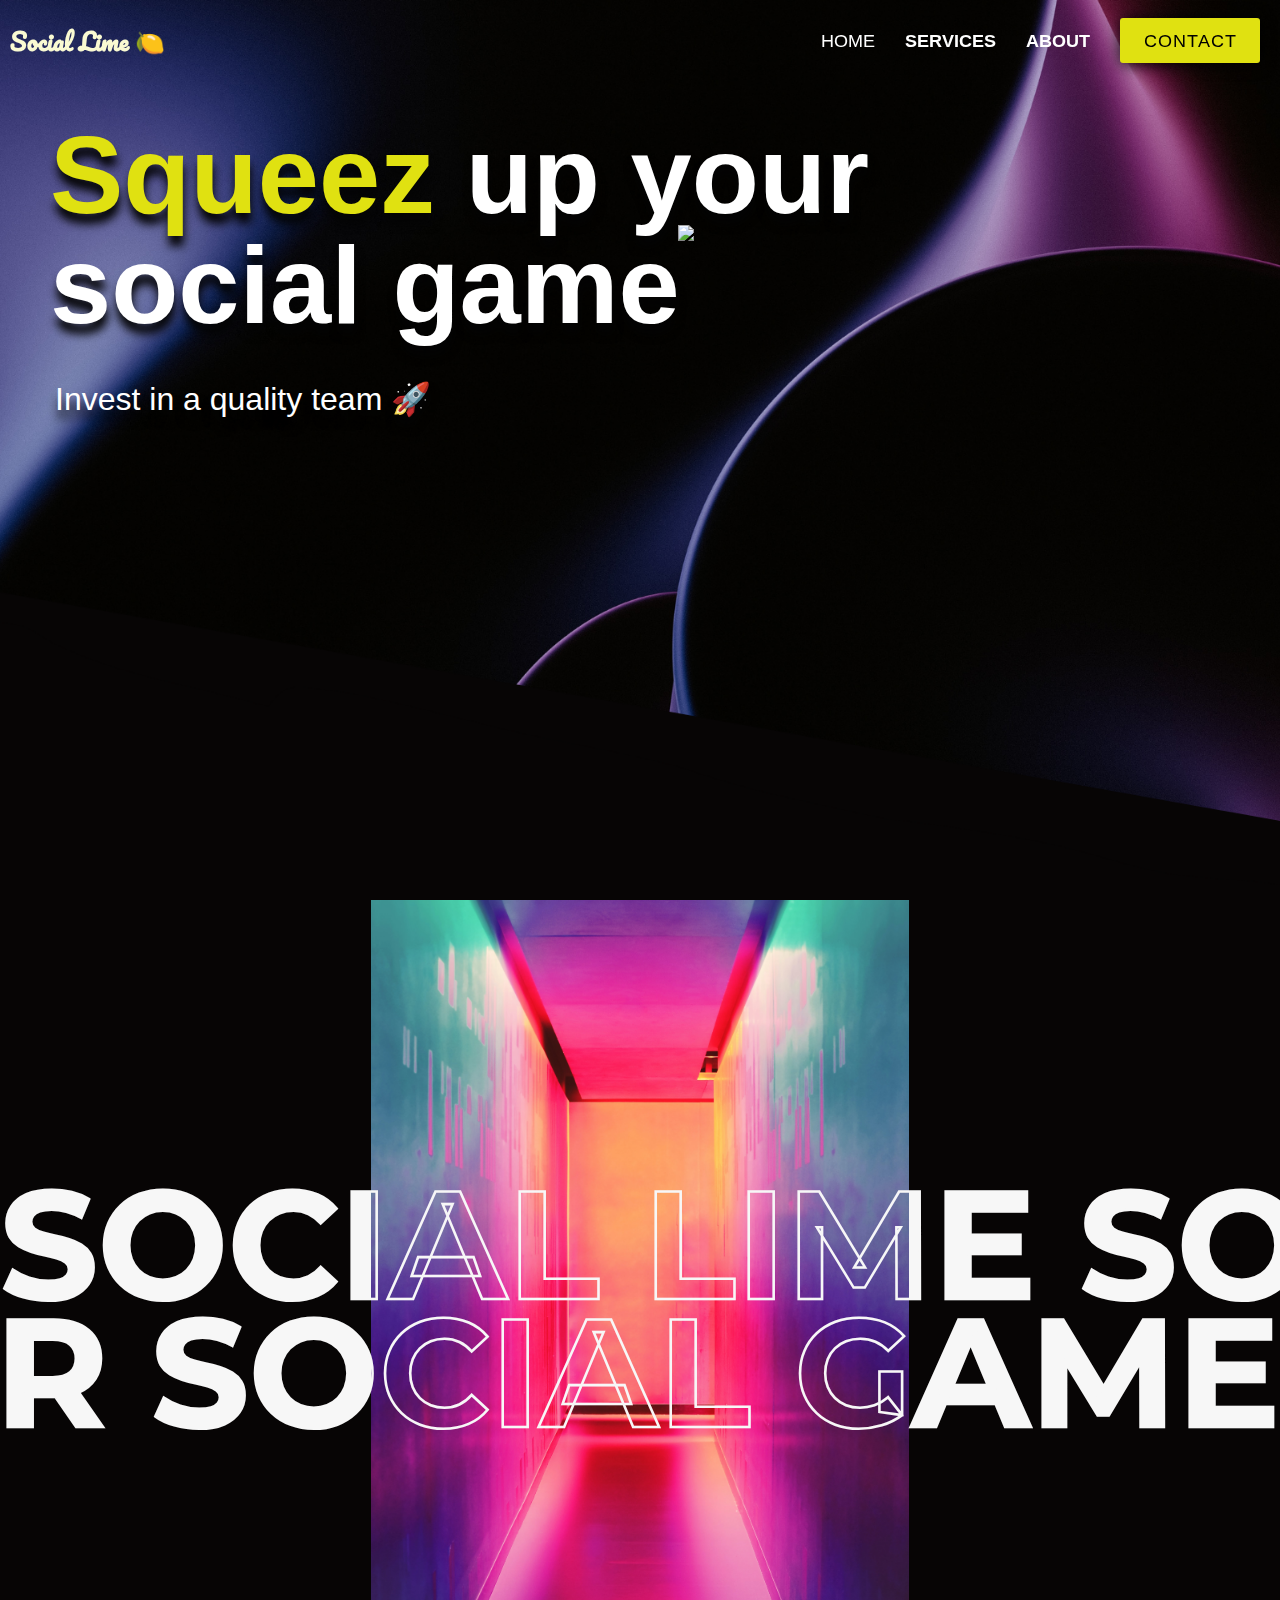
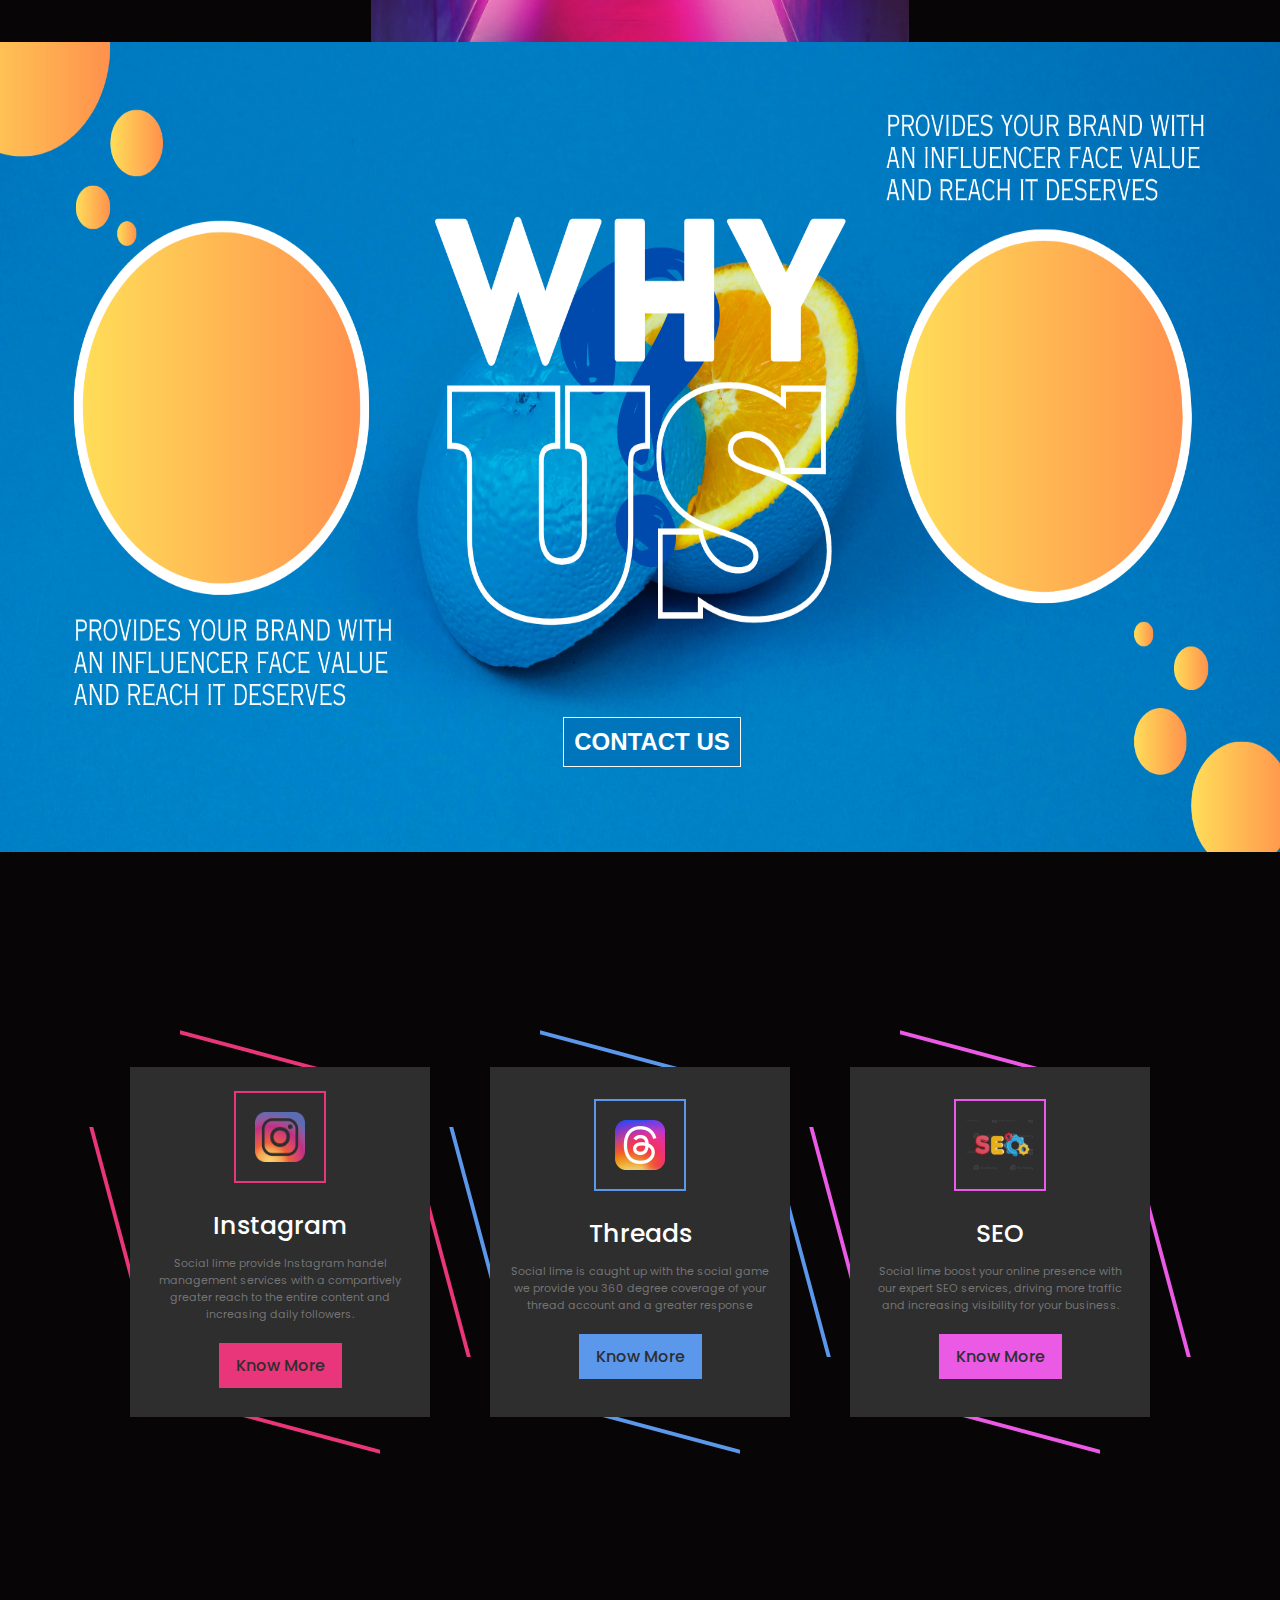
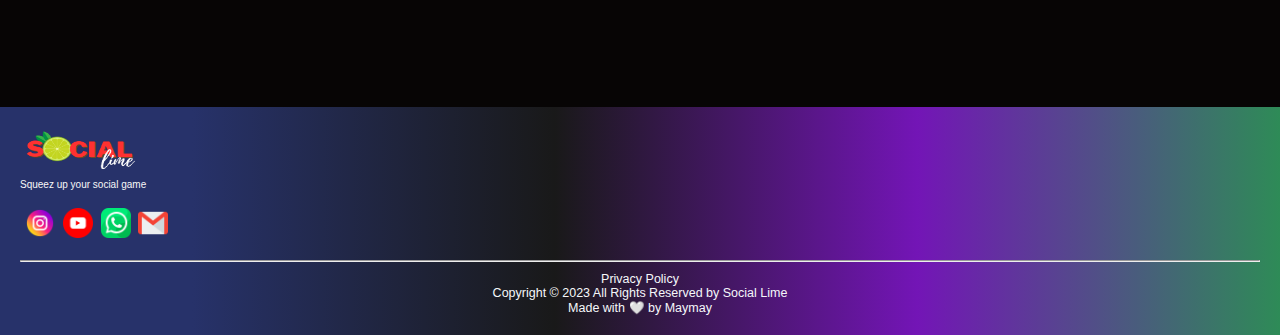
==== commit 294c83d6: "Update index.html" ====
--- a/index.html
+++ b/index.html
@@ -74,7 +74,7 @@
                     <div class="card__bx" style="--clr: #e9357a">
                         <div class="card__data">
                             <div class="card__icon">
-                                <img class="service" src="ig.png"></img>
+                                <img class="service" id="service" src="ig.png"></img>
                             </div>
                             <div class="card__content">
                                 <h3>Instagram</h3>
@@ -87,7 +87,7 @@
                     <div class="card__bx" style="--clr:#5b98eb">
                         <div class="card__data">
                             <div class="card__icon">
-                                <img class="service" src="threads.png"></img>
+                                <img class="service" id="service" src="threads.png"></img>
                             </div>
                             <div class="card__content">
                                 <h3>Threads</h3>
@@ -100,7 +100,7 @@
                     <div class="card__bx" style="--clr: #eb5ae5">
                         <div class="card__data">
                             <div class="card__icon">
-                                <img class="service" src="seo.webp"></img>
+                                <img class="service" id="service" src="seo.webp"></img>
                             </div>
                             <div class="card__content">
                                 <h3>SEO</h3>
--- a/style.css
+++ b/style.css
@@ -416,24 +416,17 @@
 .services {
     height: 90vh;
     width: 100vw;
-}
-
-.services .backg {
-    height: 90vh;
-    width: 100vw;
-}
-
-.services .backg .service-bg {
-    height: 90vh;
-    width: 100vw;
-}
+    margin-bottom: 15vh;
+    margin-top: -10vh;
+}
+
 
 /* ------ */
 
 
 body .footer {
     z-index: 1;
-    --footer-background:linear-gradient( 90deg, #27326A 15%, rgb(25, 25, 25),rgb(115, 21, 182),seagreen);
+    --footer-background: linear-gradient(90deg, #27326A 15%, rgb(25, 25, 25), rgb(115, 21, 182), seagreen);
     display: grid;
     position: relative;
     grid-area: footer;
@@ -508,27 +501,28 @@
 
 }
 
-.flogo{
+.flogo {
     height: 50px;
     width: 120px;
 }
+
 .tagline {
     margin-bottom: 2vh;
 }
 
-.lg{
+.lg {
     margin-left: 5px;
     height: 30px;
     width: 30px;
     transition: all 0.6s ease-in-out;
 }
 
-.lg:hover{
+.lg:hover {
     transform: scale(120%);
     transition: all 0.6s ease-in-out;
 }
 
-hr{
+hr {
     margin-bottom: 10px;
 }
 
@@ -593,4 +587,199 @@
 
     }
 }
+
 /* Adjust other styling properties as needed */
+
+
+
+/*==================== GOOGLE FONTS ====================*/
+@import url("https://fonts.googleapis.com/css2?family=Poppins:wght@400;500;700&display=swap");
+
+/*==================== VARIABLES CSS ====================*/
+:root {
+    /*========== Colors ==========*/
+    --text-color: #000000;
+    --bg-color: #222222;
+
+    /*========== Font and typography ==========*/
+    --body-font: "Poppins", sans-serif;
+    --normal-font-size: 0.938rem;
+}
+
+@media screen and (min-width: 968px) {
+    :root {
+        --normal-font-size: 2rem;
+    }
+}
+
+
+.container {
+    max-width: 1140px;
+    width: 100%;
+    margin: 0 auto;
+    padding: 3rem 0;
+    min-height: 100vh;
+    display: grid;
+    place-items: center;
+}
+
+/*==================== SERVICE CARD ====================*/
+.card__container {
+    display: flex;
+    flex-wrap: wrap;
+    gap: 60px;
+    justify-content: center;
+    width: 100%;
+    max-width: 100%;
+    margin: auto;
+    padding: 60px 0;
+}
+
+.card__bx {
+    --dark-color: #2e2e2e;
+    --dark-alt-color: #777777fc;
+    --white-color: #ffffff;
+    --button-color: #333333;
+    --transition: 0.5s ease-in-out;
+
+    font-family: inherit;
+    height: 350px;
+    width: 300px;
+    position: relative;
+    display: flex;
+    justify-content: center;
+    align-items: center;
+    background: var(--dark-color);
+    transition: var(--transition);
+}
+
+.card__bx::before,
+.card__bx::after {
+    content: "";
+    position: absolute;
+    z-index: -1;
+    transition: var(--transition);
+}
+
+.card__bx::before {
+    inset: -10px 50px;
+    border-top: 4px solid var(--clr);
+    transform: skewY(15deg);
+    border-bottom: 4px solid var(--clr);
+}
+
+.card__bx:hover::before {
+    inset: -10px 40px;
+    transform: skewY(0deg);
+}
+
+.card__bx::after {
+    inset: 60px -10px;
+    border-left: 4px solid var(--clr);
+    transform: skew(15deg);
+    border-right: 4px solid var(--clr);
+}
+
+.card__bx:hover::after {
+    inset: 40px -10px;
+    transform: skew(0deg);
+}
+
+.card__bx .card__data {
+    position: relative;
+    display: flex;
+    justify-content: center;
+    align-items: center;
+    flex-direction: column;
+    gap: 30px;
+    text-align: center;
+    padding: 0 20px;
+    height: 100%;
+    width: 100%;
+    overflow: hidden;
+}
+
+.card__bx .card__data .card__icon {
+    height: 80px;
+    width: 80px;
+    display: flex;
+    justify-content: center;
+    align-items: center;
+    font-size: 3.2rem;
+    color: var(--text-color);
+    background-color: var(--dark-color);
+    transition: var(--transition);
+}
+
+.card__bx .card__data .card__icon {
+    color: var(--clr);
+    box-shadow: 0 0 0 4px var(--dark-color), 0 0 0 6px var(--clr);
+}
+
+.card__bx:hover .card__data .card__icon {
+    color: var(--dark-color);
+    background-color: var(--clr);
+    box-shadow: 0 0 0 4px var(--dark-color), 0 0 0 300px var(--clr);
+}
+
+.card__bx .card__data .card__content {
+    display: flex;
+    justify-content: center;
+    align-items: center;
+    flex-direction: column;
+    gap: 10px;
+}
+
+.card__bx .card__data h3 {
+    font-size: 2.5rem;
+    font-weight: 500;
+    color: var(--white-color);
+    transition: var(--transition);
+}
+
+.card__bx:hover .card__data h3 {
+    color: var(--dark-color);
+    transition: var(--transition);
+    color: antiquewhite;
+}
+
+.card__bx .card__data p {
+    font-size: 1.1rem;
+    color: var(--dark-alt-color);
+    transition: var(--transition);
+}
+
+.card__bx:hover .card__data p {
+    color: var(--dark-color);
+    transition: var(--transition);
+    font-size: 1.3rem;
+    color: #fff;
+}
+
+.card__bx .card__data a {
+    position: relative;
+    display: inline-flex;
+    padding: 8px 15px;
+    text-decoration: none;
+    font-weight: 500;
+    margin-top: 10px;
+    border: 2px solid var(--clr);
+    color: var(--dark-color);
+    background-color: var(--clr);
+    transition: var(--transition);
+}
+
+.card__bx:hover .card__data a {
+    color: var(--clr);
+    background-color: var(--dark-color);
+}
+
+.card__bx:hover .card__data a:hover {
+    border-color: var(--dark-color);
+    color: var(--dark-color);
+    background-color: var(--clr);
+}
+#service{
+    height: 5rem;
+    width: auto;
+}
